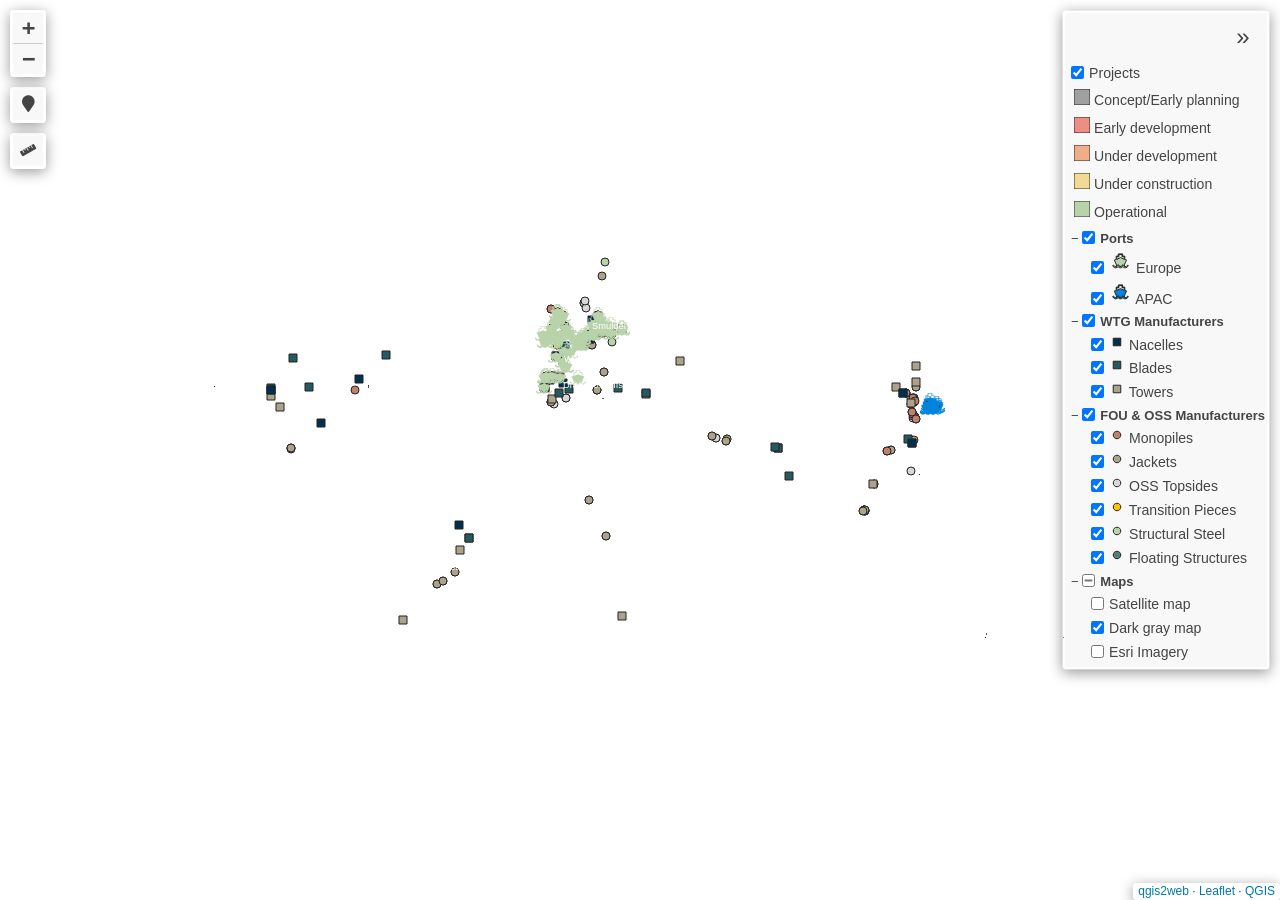
==== map.html @ cd12aee1 "Rename index.html to map.html" ====
<!doctype html>
<html lang="en">
    <head>
        <meta charset="utf-8">
        <meta http-equiv="X-UA-Compatible" content="IE=edge">
        <meta name="viewport" content="initial-scale=1,user-scalable=no,maximum-scale=1,width=device-width">
        <meta name="mobile-web-app-capable" content="yes">
        <meta name="apple-mobile-web-app-capable" content="yes">
        <link rel="stylesheet" href="css/leaflet.css">
        <link rel="stylesheet" href="css/L.Control.Layers.Tree.css">
        <link rel="stylesheet" href="css/L.Control.Locate.min.css">
        <link rel="stylesheet" href="css/qgis2web.css">
        <link rel="stylesheet" href="css/fontawesome-all.min.css">
        <link rel="stylesheet" href="css/leaflet.photon.css">
        <link rel="stylesheet" href="css/leaflet-measure.css">
        <style>
        html, body, #map {
            width: 100%;
            height: 100%;
            padding: 0;
            margin: 0;
        }
        </style>
        <title></title>
    </head>
    <body>
        <div id="map">
        </div>
        <script src="js/qgis2web_expressions.js"></script>
        <script src="js/leaflet.js"></script>
        <script src="js/L.Control.Layers.Tree.min.js"></script>
        <script src="js/L.Control.Locate.min.js"></script>
        <script src="js/leaflet-svg-shape-markers.min.js"></script>
        <script src="js/leaflet.rotatedMarker.js"></script>
        <script src="js/leaflet.pattern.js"></script>
        <script src="js/leaflet-hash.js"></script>
        <script src="js/Autolinker.min.js"></script>
        <script src="js/rbush.min.js"></script>
        <script src="js/labelgun.min.js"></script>
        <script src="js/labels.js"></script>
        <script src="js/leaflet.photon.js"></script>
        <script src="js/leaflet-measure.js"></script>
        <script src="data/FloatingStructures_3.js"></script>
        <script src="data/StructuralSteel_4.js"></script>
        <script src="data/TransitionPieces_5.js"></script>
        <script src="data/OSSTopsides_6.js"></script>
        <script src="data/Jackets_7.js"></script>
        <script src="data/Monopiles_8.js"></script>
        <script src="data/Towers_9.js"></script>
        <script src="data/Blades_10.js"></script>
        <script src="data/Nacelles_11.js"></script>
        <script src="data/APAC_12.js"></script>
        <script src="data/Europe_13.js"></script>
        <script src="data/Projects_14.js"></script>
        <script>
        var highlightLayer;
        function highlightFeature(e) {
            highlightLayer = e.target;

            if (e.target.feature.geometry.type === 'LineString' || e.target.feature.geometry.type === 'MultiLineString') {
              highlightLayer.setStyle({
                color: 'rgba(255, 255, 255, 1.00)',
              });
            } else {
              highlightLayer.setStyle({
                fillColor: 'rgba(255, 255, 255, 1.00)',
                fillOpacity: 1
              });
            }
        }
        var map = L.map('map', {
            zoomControl:false, maxZoom:28, minZoom:1
        })
        var hash = new L.Hash(map);
        map.attributionControl.setPrefix('<a href="https://github.com/tomchadwin/qgis2web" target="_blank">qgis2web</a> &middot; <a href="https://leafletjs.com" title="A JS library for interactive maps">Leaflet</a> &middot; <a href="https://qgis.org">QGIS</a>');
        var autolinker = new Autolinker({truncate: {length: 30, location: 'smart'}});
        // remove popup's row if "visible-with-data"
        function removeEmptyRowsFromPopupContent(content, feature) {
         var tempDiv = document.createElement('div');
         tempDiv.innerHTML = content;
         var rows = tempDiv.querySelectorAll('tr');
         for (var i = 0; i < rows.length; i++) {
             var td = rows[i].querySelector('td.visible-with-data');
             var key = td ? td.id : '';
             if (td && td.classList.contains('visible-with-data') && feature.properties[key] == null) {
                 rows[i].parentNode.removeChild(rows[i]);
             }
         }
         return tempDiv.innerHTML;
        }
        // modify popup if contains media
        function addClassToPopupIfMedia(content, popup) {
            var tempDiv = document.createElement('div');
            tempDiv.innerHTML = content;
            var imgTd = tempDiv.querySelector('td img');
            if (imgTd) {
                var src = imgTd.getAttribute('src');
                if (/\.(jpg|jpeg|png|gif|bmp|webp|avif)$/i.test(src)) {
                    popup._contentNode.classList.add('media');
                    setTimeout(function() {
                        popup.update();
                    }, 10);
                } else if (/\.(mp3|wav|ogg|aac)$/i.test(src)) {
                    var audio = document.createElement('audio');
                    audio.controls = true;
                    audio.src = src;
                    imgTd.parentNode.replaceChild(audio, imgTd);
                    popup._contentNode.classList.add('media');
                    setTimeout(function() {
                        popup.setContent(tempDiv.innerHTML);
                        popup.update();
                    }, 10);
                } else if (/\.(mp4|webm|ogg|mov)$/i.test(src)) {
                    var video = document.createElement('video');
                    video.controls = true;
                    video.src = src;
                    video.style.width = "400px";
                    video.style.height = "300px";
                    video.style.maxHeight = "60vh";
                    video.style.maxWidth = "60vw";
                    imgTd.parentNode.replaceChild(video, imgTd);
                    popup._contentNode.classList.add('media');
                    // Aggiorna il popup quando il video carica i metadati
                    video.addEventListener('loadedmetadata', function() {
                        popup.update();
                    });
                    setTimeout(function() {
                        popup.setContent(tempDiv.innerHTML);
                        popup.update();
                    }, 10);
                } else {
                    popup._contentNode.classList.remove('media');
                }
            } else {
                popup._contentNode.classList.remove('media');
            }
        }
        var zoomControl = L.control.zoom({
            position: 'topleft'
        }).addTo(map);
        L.control.locate({locateOptions: {maxZoom: 19}}).addTo(map);
        var measureControl = new L.Control.Measure({
            position: 'topleft',
            primaryLengthUnit: 'meters',
            secondaryLengthUnit: 'kilometers',
            primaryAreaUnit: 'sqmeters',
            secondaryAreaUnit: 'hectares'
        });
        measureControl.addTo(map);
        document.getElementsByClassName('leaflet-control-measure-toggle')[0].innerHTML = '';
        document.getElementsByClassName('leaflet-control-measure-toggle')[0].className += ' fas fa-ruler';
        var bounds_group = new L.featureGroup([]);
        function setBounds() {
            if (bounds_group.getLayers().length) {
                map.fitBounds(bounds_group.getBounds());
            }
        }
        map.createPane('pane_EsriImagery_0');
        map.getPane('pane_EsriImagery_0').style.zIndex = 400;
        var layer_EsriImagery_0 = L.tileLayer('https://server.arcgisonline.com/arcgis/rest/services/World_Imagery/MapServer/tile/{z}/{y}/{x}', {
            pane: 'pane_EsriImagery_0',
            opacity: 1.0,
            attribution: '',
            minZoom: 1,
            maxZoom: 28,
            minNativeZoom: 0,
            maxNativeZoom: 22
        });
        layer_EsriImagery_0;
        map.createPane('pane_Darkgraymap_1');
        map.getPane('pane_Darkgraymap_1').style.zIndex = 401;
        var layer_Darkgraymap_1 = L.tileLayer('https://server.arcgisonline.com/arcgis/rest/services/Canvas/World_Dark_Gray_Base/MapServer/tile/{z}/{y}/{x}', {
            pane: 'pane_Darkgraymap_1',
            opacity: 1.0,
            attribution: '',
            minZoom: 1,
            maxZoom: 28,
            minNativeZoom: 0,
            maxNativeZoom: 22
        });
        layer_Darkgraymap_1;
        map.addLayer(layer_Darkgraymap_1);
        map.createPane('pane_Satellitemap_2');
        map.getPane('pane_Satellitemap_2').style.zIndex = 402;
        var layer_Satellitemap_2 = L.tileLayer('https://mt1.google.com/vt/lyrs=s&x={x}&y={y}&z={z}', {
            pane: 'pane_Satellitemap_2',
            opacity: 1.0,
            attribution: '',
            minZoom: 1,
            maxZoom: 28,
            minNativeZoom: 0,
            maxNativeZoom: 18
        });
        layer_Satellitemap_2;
        function pop_FloatingStructures_3(feature, layer) {
            layer.on({
                mouseout: function(e) {
                    for (var i in e.target._eventParents) {
                        if (typeof e.target._eventParents[i].resetStyle === 'function') {
                            e.target._eventParents[i].resetStyle(e.target);
                        }
                    }
                },
                mouseover: highlightFeature,
            });
            var popupContent = '<table>\
                    <tr>\
                        <td colspan="2"><strong>Manufacture</strong><br />' + (feature.properties['Manufacture'] !== null ? autolinker.link(String(feature.properties['Manufacture']).replace(/'/g, '\'').toLocaleString()) : '') + '</td>\
                    </tr>\
                    <tr>\
                        <td colspan="2"><strong>Fascility</strong><br />' + (feature.properties['Fascility'] !== null ? autolinker.link(String(feature.properties['Fascility']).replace(/'/g, '\'').toLocaleString()) : '') + '</td>\
                    </tr>\
                    <tr>\
                        <td colspan="2"><strong>Region</strong><br />' + (feature.properties['Region'] !== null ? autolinker.link(String(feature.properties['Region']).replace(/'/g, '\'').toLocaleString()) : '') + '</td>\
                    </tr>\
                    <tr>\
                        <td colspan="2"><strong>Country</strong><br />' + (feature.properties['Country'] !== null ? autolinker.link(String(feature.properties['Country']).replace(/'/g, '\'').toLocaleString()) : '') + '</td>\
                    </tr>\
                    <tr>\
                        <td colspan="2"><strong>Main product</strong><br />' + (feature.properties['Main product'] !== null ? autolinker.link(String(feature.properties['Main product']).replace(/'/g, '\'').toLocaleString()) : '') + '</td>\
                    </tr>\
                    <tr>\
                        <td colspan="2"><strong>2nd product</strong><br />' + (feature.properties['2nd product'] !== null ? autolinker.link(String(feature.properties['2nd product']).replace(/'/g, '\'').toLocaleString()) : '') + '</td>\
                    </tr>\
                    <tr>\
                        <td colspan="2"><strong>3rd product</strong><br />' + (feature.properties['3rd product'] !== null ? autolinker.link(String(feature.properties['3rd product']).replace(/'/g, '\'').toLocaleString()) : '') + '</td>\
                    </tr>\
                    <tr>\
                        <td colspan="2"><strong>Annual Output</strong><br />' + (feature.properties['Annual Output'] !== null ? autolinker.link(String(feature.properties['Annual Output']).replace(/'/g, '\'').toLocaleString()) : '') + '</td>\
                    </tr>\
                    <tr>\
                        <td colspan="2"><strong>Annual capacity (t/year)</strong><br />' + (feature.properties['Annual capacity (t/year)'] !== null ? autolinker.link(String(feature.properties['Annual capacity (t/year)']).replace(/'/g, '\'').toLocaleString()) : '') + '</td>\
                    </tr>\
                    <tr>\
                        <td colspan="2"><strong>Max diameter (m)</strong><br />' + (feature.properties['Max diameter (m)'] !== null ? autolinker.link(String(feature.properties['Max diameter (m)']).replace(/'/g, '\'').toLocaleString()) : '') + '</td>\
                    </tr>\
                    <tr>\
                        <td colspan="2"><strong>Max weight poduct (t)</strong><br />' + (feature.properties['Max weight poduct (t)'] !== null ? autolinker.link(String(feature.properties['Max weight poduct (t)']).replace(/'/g, '\'').toLocaleString()) : '') + '</td>\
                    </tr>\
                    <tr>\
                        <td colspan="2"><strong>Max plate thickness (mm)</strong><br />' + (feature.properties['Max plate thickness (mm)'] !== null ? autolinker.link(String(feature.properties['Max plate thickness (mm)']).replace(/'/g, '\'').toLocaleString()) : '') + '</td>\
                    </tr>\
                    <tr>\
                        <td colspan="2"><strong>Address</strong><br />' + (feature.properties['Address'] !== null ? autolinker.link(String(feature.properties['Address']).replace(/'/g, '\'').toLocaleString()) : '') + '</td>\
                    </tr>\
                    <tr>\
                        <td colspan="2"><strong>Production floor (m^2)</strong><br />' + (feature.properties['Production floor (m^2)'] !== null ? autolinker.link(String(feature.properties['Production floor (m^2)']).replace(/'/g, '\'').toLocaleString()) : '') + '</td>\
                    </tr>\
                    <tr>\
                        <td colspan="2"><strong>Total area (ha)</strong><br />' + (feature.properties['Total area (ha)'] !== null ? autolinker.link(String(feature.properties['Total area (ha)']).replace(/'/g, '\'').toLocaleString()) : '') + '</td>\
                    </tr>\
                    <tr>\
                        <td colspan="2"><strong>Logistic notes</strong><br />' + (feature.properties['Logistic notes'] !== null ? autolinker.link(String(feature.properties['Logistic notes']).replace(/'/g, '\'').toLocaleString()) : '') + '</td>\
                    </tr>\
                    <tr>\
                        <td colspan="2"><strong>LAT</strong><br />' + (feature.properties['LAT'] !== null ? autolinker.link(String(feature.properties['LAT']).replace(/'/g, '\'').toLocaleString()) : '') + '</td>\
                    </tr>\
                    <tr>\
                        <td colspan="2"><strong>LONG</strong><br />' + (feature.properties['LONG'] !== null ? autolinker.link(String(feature.properties['LONG']).replace(/'/g, '\'').toLocaleString()) : '') + '</td>\
                    </tr>\
                </table>';
            var content = removeEmptyRowsFromPopupContent(popupContent, feature);
			layer.on('popupopen', function(e) {
				addClassToPopupIfMedia(content, e.popup);
			});
			layer.bindPopup(content, { maxHeight: 400 });
        }

        function style_FloatingStructures_3_0() {
            return {
                pane: 'pane_FloatingStructures_3',
                radius: 4.0,
                opacity: 1,
                color: 'rgba(35,35,35,1.0)',
                dashArray: '',
                lineCap: 'butt',
                lineJoin: 'miter',
                weight: 1,
                fill: true,
                fillOpacity: 1,
                fillColor: 'rgba(91,122,127,1.0)',
                interactive: true,
            }
        }
        map.createPane('pane_FloatingStructures_3');
        map.getPane('pane_FloatingStructures_3').style.zIndex = 403;
        map.getPane('pane_FloatingStructures_3').style['mix-blend-mode'] = 'normal';
        var layer_FloatingStructures_3 = new L.geoJson(json_FloatingStructures_3, {
            attribution: '',
            interactive: true,
            dataVar: 'json_FloatingStructures_3',
            layerName: 'layer_FloatingStructures_3',
            pane: 'pane_FloatingStructures_3',
            onEachFeature: pop_FloatingStructures_3,
            pointToLayer: function (feature, latlng) {
                var context = {
                    feature: feature,
                    variables: {}
                };
                return L.circleMarker(latlng, style_FloatingStructures_3_0(feature));
            },
        });
        bounds_group.addLayer(layer_FloatingStructures_3);
        map.addLayer(layer_FloatingStructures_3);
        function pop_StructuralSteel_4(feature, layer) {
            layer.on({
                mouseout: function(e) {
                    for (var i in e.target._eventParents) {
                        if (typeof e.target._eventParents[i].resetStyle === 'function') {
                            e.target._eventParents[i].resetStyle(e.target);
                        }
                    }
                },
                mouseover: highlightFeature,
            });
            var popupContent = '<table>\
                    <tr>\
                        <td colspan="2"><strong>Manufacture</strong><br />' + (feature.properties['Manufacture'] !== null ? autolinker.link(String(feature.properties['Manufacture']).replace(/'/g, '\'').toLocaleString()) : '') + '</td>\
                    </tr>\
                    <tr>\
                        <td colspan="2"><strong>Fascility</strong><br />' + (feature.properties['Fascility'] !== null ? autolinker.link(String(feature.properties['Fascility']).replace(/'/g, '\'').toLocaleString()) : '') + '</td>\
                    </tr>\
                    <tr>\
                        <td colspan="2"><strong>Region</strong><br />' + (feature.properties['Region'] !== null ? autolinker.link(String(feature.properties['Region']).replace(/'/g, '\'').toLocaleString()) : '') + '</td>\
                    </tr>\
                    <tr>\
                        <td colspan="2"><strong>Country</strong><br />' + (feature.properties['Country'] !== null ? autolinker.link(String(feature.properties['Country']).replace(/'/g, '\'').toLocaleString()) : '') + '</td>\
                    </tr>\
                    <tr>\
                        <td colspan="2"><strong>Main product</strong><br />' + (feature.properties['Main product'] !== null ? autolinker.link(String(feature.properties['Main product']).replace(/'/g, '\'').toLocaleString()) : '') + '</td>\
                    </tr>\
                    <tr>\
                        <td colspan="2"><strong>2nd product</strong><br />' + (feature.properties['2nd product'] !== null ? autolinker.link(String(feature.properties['2nd product']).replace(/'/g, '\'').toLocaleString()) : '') + '</td>\
                    </tr>\
                    <tr>\
                        <td colspan="2"><strong>3rd product</strong><br />' + (feature.properties['3rd product'] !== null ? autolinker.link(String(feature.properties['3rd product']).replace(/'/g, '\'').toLocaleString()) : '') + '</td>\
                    </tr>\
                    <tr>\
                        <td colspan="2"><strong>Annual Output</strong><br />' + (feature.properties['Annual Output'] !== null ? autolinker.link(String(feature.properties['Annual Output']).replace(/'/g, '\'').toLocaleString()) : '') + '</td>\
                    </tr>\
                    <tr>\
                        <td colspan="2"><strong>Annual capacity (t/year)</strong><br />' + (feature.properties['Annual capacity (t/year)'] !== null ? autolinker.link(String(feature.properties['Annual capacity (t/year)']).replace(/'/g, '\'').toLocaleString()) : '') + '</td>\
                    </tr>\
                    <tr>\
                        <td colspan="2"><strong>Max diameter (m)</strong><br />' + (feature.properties['Max diameter (m)'] !== null ? autolinker.link(String(feature.properties['Max diameter (m)']).replace(/'/g, '\'').toLocaleString()) : '') + '</td>\
                    </tr>\
                    <tr>\
                        <td colspan="2"><strong>Max weight poduct (t)</strong><br />' + (feature.properties['Max weight poduct (t)'] !== null ? autolinker.link(String(feature.properties['Max weight poduct (t)']).replace(/'/g, '\'').toLocaleString()) : '') + '</td>\
                    </tr>\
                    <tr>\
                        <td colspan="2"><strong>Max plate thickness (mm)</strong><br />' + (feature.properties['Max plate thickness (mm)'] !== null ? autolinker.link(String(feature.properties['Max plate thickness (mm)']).replace(/'/g, '\'').toLocaleString()) : '') + '</td>\
                    </tr>\
                    <tr>\
                        <td colspan="2"><strong>Address</strong><br />' + (feature.properties['Address'] !== null ? autolinker.link(String(feature.properties['Address']).replace(/'/g, '\'').toLocaleString()) : '') + '</td>\
                    </tr>\
                    <tr>\
                        <td colspan="2"><strong>Production floor (m^2)</strong><br />' + (feature.properties['Production floor (m^2)'] !== null ? autolinker.link(String(feature.properties['Production floor (m^2)']).replace(/'/g, '\'').toLocaleString()) : '') + '</td>\
                    </tr>\
                    <tr>\
                        <td colspan="2"><strong>Total area (ha)</strong><br />' + (feature.properties['Total area (ha)'] !== null ? autolinker.link(String(feature.properties['Total area (ha)']).replace(/'/g, '\'').toLocaleString()) : '') + '</td>\
                    </tr>\
                    <tr>\
                        <td colspan="2"><strong>Logistic notes</strong><br />' + (feature.properties['Logistic notes'] !== null ? autolinker.link(String(feature.properties['Logistic notes']).replace(/'/g, '\'').toLocaleString()) : '') + '</td>\
                    </tr>\
                    <tr>\
                        <td colspan="2"><strong>LAT</strong><br />' + (feature.properties['LAT'] !== null ? autolinker.link(String(feature.properties['LAT']).replace(/'/g, '\'').toLocaleString()) : '') + '</td>\
                    </tr>\
                    <tr>\
                        <td colspan="2"><strong>LONG</strong><br />' + (feature.properties['LONG'] !== null ? autolinker.link(String(feature.properties['LONG']).replace(/'/g, '\'').toLocaleString()) : '') + '</td>\
                    </tr>\
                </table>';
            var content = removeEmptyRowsFromPopupContent(popupContent, feature);
			layer.on('popupopen', function(e) {
				addClassToPopupIfMedia(content, e.popup);
			});
			layer.bindPopup(content, { maxHeight: 400 });
        }

        function style_StructuralSteel_4_0() {
            return {
                pane: 'pane_StructuralSteel_4',
                radius: 4.0,
                opacity: 1,
                color: 'rgba(35,35,35,1.0)',
                dashArray: '',
                lineCap: 'butt',
                lineJoin: 'miter',
                weight: 1,
                fill: true,
                fillOpacity: 1,
                fillColor: 'rgba(184,210,170,1.0)',
                interactive: true,
            }
        }
        map.createPane('pane_StructuralSteel_4');
        map.getPane('pane_StructuralSteel_4').style.zIndex = 404;
        map.getPane('pane_StructuralSteel_4').style['mix-blend-mode'] = 'normal';
        var layer_StructuralSteel_4 = new L.geoJson(json_StructuralSteel_4, {
            attribution: '',
            interactive: true,
            dataVar: 'json_StructuralSteel_4',
            layerName: 'layer_StructuralSteel_4',
            pane: 'pane_StructuralSteel_4',
            onEachFeature: pop_StructuralSteel_4,
            pointToLayer: function (feature, latlng) {
                var context = {
                    feature: feature,
                    variables: {}
                };
                return L.circleMarker(latlng, style_StructuralSteel_4_0(feature));
            },
        });
        bounds_group.addLayer(layer_StructuralSteel_4);
        map.addLayer(layer_StructuralSteel_4);
        function pop_TransitionPieces_5(feature, layer) {
            layer.on({
                mouseout: function(e) {
                    for (var i in e.target._eventParents) {
                        if (typeof e.target._eventParents[i].resetStyle === 'function') {
                            e.target._eventParents[i].resetStyle(e.target);
                        }
                    }
                },
                mouseover: highlightFeature,
            });
            var popupContent = '<table>\
                    <tr>\
                        <td colspan="2"><strong>Manufacture</strong><br />' + (feature.properties['Manufacture'] !== null ? autolinker.link(String(feature.properties['Manufacture']).replace(/'/g, '\'').toLocaleString()) : '') + '</td>\
                    </tr>\
                    <tr>\
                        <td colspan="2"><strong>Fascility</strong><br />' + (feature.properties['Fascility'] !== null ? autolinker.link(String(feature.properties['Fascility']).replace(/'/g, '\'').toLocaleString()) : '') + '</td>\
                    </tr>\
                    <tr>\
                        <td colspan="2"><strong>Region</strong><br />' + (feature.properties['Region'] !== null ? autolinker.link(String(feature.properties['Region']).replace(/'/g, '\'').toLocaleString()) : '') + '</td>\
                    </tr>\
                    <tr>\
                        <td colspan="2"><strong>Country</strong><br />' + (feature.properties['Country'] !== null ? autolinker.link(String(feature.properties['Country']).replace(/'/g, '\'').toLocaleString()) : '') + '</td>\
                    </tr>\
                    <tr>\
                        <td colspan="2"><strong>Main product</strong><br />' + (feature.properties['Main product'] !== null ? autolinker.link(String(feature.properties['Main product']).replace(/'/g, '\'').toLocaleString()) : '') + '</td>\
                    </tr>\
                    <tr>\
                        <td colspan="2"><strong>2nd product</strong><br />' + (feature.properties['2nd product'] !== null ? autolinker.link(String(feature.properties['2nd product']).replace(/'/g, '\'').toLocaleString()) : '') + '</td>\
                    </tr>\
                    <tr>\
                        <td colspan="2"><strong>3rd product</strong><br />' + (feature.properties['3rd product'] !== null ? autolinker.link(String(feature.properties['3rd product']).replace(/'/g, '\'').toLocaleString()) : '') + '</td>\
                    </tr>\
                    <tr>\
                        <td colspan="2"><strong>Annual Output</strong><br />' + (feature.properties['Annual Output'] !== null ? autolinker.link(String(feature.properties['Annual Output']).replace(/'/g, '\'').toLocaleString()) : '') + '</td>\
                    </tr>\
                    <tr>\
                        <td colspan="2"><strong>Annual capacity (t/year)</strong><br />' + (feature.properties['Annual capacity (t/year)'] !== null ? autolinker.link(String(feature.properties['Annual capacity (t/year)']).replace(/'/g, '\'').toLocaleString()) : '') + '</td>\
                    </tr>\
                    <tr>\
                        <td colspan="2"><strong>Max diameter (m)</strong><br />' + (feature.properties['Max diameter (m)'] !== null ? autolinker.link(String(feature.properties['Max diameter (m)']).replace(/'/g, '\'').toLocaleString()) : '') + '</td>\
                    </tr>\
                    <tr>\
                        <td colspan="2"><strong>Max weight poduct (t)</strong><br />' + (feature.properties['Max weight poduct (t)'] !== null ? autolinker.link(String(feature.properties['Max weight poduct (t)']).replace(/'/g, '\'').toLocaleString()) : '') + '</td>\
                    </tr>\
                    <tr>\
                        <td colspan="2"><strong>Max plate thickness (mm)</strong><br />' + (feature.properties['Max plate thickness (mm)'] !== null ? autolinker.link(String(feature.properties['Max plate thickness (mm)']).replace(/'/g, '\'').toLocaleString()) : '') + '</td>\
                    </tr>\
                    <tr>\
                        <td colspan="2"><strong>Address</strong><br />' + (feature.properties['Address'] !== null ? autolinker.link(String(feature.properties['Address']).replace(/'/g, '\'').toLocaleString()) : '') + '</td>\
                    </tr>\
                    <tr>\
                        <td colspan="2"><strong>Production floor (m^2)</strong><br />' + (feature.properties['Production floor (m^2)'] !== null ? autolinker.link(String(feature.properties['Production floor (m^2)']).replace(/'/g, '\'').toLocaleString()) : '') + '</td>\
                    </tr>\
                    <tr>\
                        <td colspan="2"><strong>Total area (ha)</strong><br />' + (feature.properties['Total area (ha)'] !== null ? autolinker.link(String(feature.properties['Total area (ha)']).replace(/'/g, '\'').toLocaleString()) : '') + '</td>\
                    </tr>\
                    <tr>\
                        <td colspan="2"><strong>Logistic notes</strong><br />' + (feature.properties['Logistic notes'] !== null ? autolinker.link(String(feature.properties['Logistic notes']).replace(/'/g, '\'').toLocaleString()) : '') + '</td>\
                    </tr>\
                    <tr>\
                        <td colspan="2"><strong>LAT</strong><br />' + (feature.properties['LAT'] !== null ? autolinker.link(String(feature.properties['LAT']).replace(/'/g, '\'').toLocaleString()) : '') + '</td>\
                    </tr>\
                    <tr>\
                        <td colspan="2"><strong>LONG</strong><br />' + (feature.properties['LONG'] !== null ? autolinker.link(String(feature.properties['LONG']).replace(/'/g, '\'').toLocaleString()) : '') + '</td>\
                    </tr>\
                </table>';
            var content = removeEmptyRowsFromPopupContent(popupContent, feature);
			layer.on('popupopen', function(e) {
				addClassToPopupIfMedia(content, e.popup);
			});
			layer.bindPopup(content, { maxHeight: 400 });
        }

        function style_TransitionPieces_5_0() {
            return {
                pane: 'pane_TransitionPieces_5',
                radius: 4.0,
                opacity: 1,
                color: 'rgba(35,35,35,1.0)',
                dashArray: '',
                lineCap: 'butt',
                lineJoin: 'miter',
                weight: 1,
                fill: true,
                fillOpacity: 1,
                fillColor: 'rgba(255,192,0,1.0)',
                interactive: true,
            }
        }
        map.createPane('pane_TransitionPieces_5');
        map.getPane('pane_TransitionPieces_5').style.zIndex = 405;
        map.getPane('pane_TransitionPieces_5').style['mix-blend-mode'] = 'normal';
        var layer_TransitionPieces_5 = new L.geoJson(json_TransitionPieces_5, {
            attribution: '',
            interactive: true,
            dataVar: 'json_TransitionPieces_5',
            layerName: 'layer_TransitionPieces_5',
            pane: 'pane_TransitionPieces_5',
            onEachFeature: pop_TransitionPieces_5,
            pointToLayer: function (feature, latlng) {
                var context = {
                    feature: feature,
                    variables: {}
                };
                return L.circleMarker(latlng, style_TransitionPieces_5_0(feature));
            },
        });
        bounds_group.addLayer(layer_TransitionPieces_5);
        map.addLayer(layer_TransitionPieces_5);
        function pop_OSSTopsides_6(feature, layer) {
            layer.on({
                mouseout: function(e) {
                    for (var i in e.target._eventParents) {
                        if (typeof e.target._eventParents[i].resetStyle === 'function') {
                            e.target._eventParents[i].resetStyle(e.target);
                        }
                    }
                },
                mouseover: highlightFeature,
            });
            var popupContent = '<table>\
                    <tr>\
                        <td colspan="2"><strong>Manufacture</strong><br />' + (feature.properties['Manufacture'] !== null ? autolinker.link(String(feature.properties['Manufacture']).replace(/'/g, '\'').toLocaleString()) : '') + '</td>\
                    </tr>\
                    <tr>\
                        <td colspan="2"><strong>Fascility</strong><br />' + (feature.properties['Fascility'] !== null ? autolinker.link(String(feature.properties['Fascility']).replace(/'/g, '\'').toLocaleString()) : '') + '</td>\
                    </tr>\
                    <tr>\
                        <td colspan="2"><strong>Region</strong><br />' + (feature.properties['Region'] !== null ? autolinker.link(String(feature.properties['Region']).replace(/'/g, '\'').toLocaleString()) : '') + '</td>\
                    </tr>\
                    <tr>\
                        <td colspan="2"><strong>Country</strong><br />' + (feature.properties['Country'] !== null ? autolinker.link(String(feature.properties['Country']).replace(/'/g, '\'').toLocaleString()) : '') + '</td>\
                    </tr>\
                    <tr>\
                        <td colspan="2"><strong>Main product</strong><br />' + (feature.properties['Main product'] !== null ? autolinker.link(String(feature.properties['Main product']).replace(/'/g, '\'').toLocaleString()) : '') + '</td>\
                    </tr>\
                    <tr>\
                        <td colspan="2"><strong>2nd product</strong><br />' + (feature.properties['2nd product'] !== null ? autolinker.link(String(feature.properties['2nd product']).replace(/'/g, '\'').toLocaleString()) : '') + '</td>\
                    </tr>\
                    <tr>\
                        <td colspan="2"><strong>3rd product</strong><br />' + (feature.properties['3rd product'] !== null ? autolinker.link(String(feature.properties['3rd product']).replace(/'/g, '\'').toLocaleString()) : '') + '</td>\
                    </tr>\
                    <tr>\
                        <td colspan="2"><strong>Annual Output</strong><br />' + (feature.properties['Annual Output'] !== null ? autolinker.link(String(feature.properties['Annual Output']).replace(/'/g, '\'').toLocaleString()) : '') + '</td>\
                    </tr>\
                    <tr>\
                        <td colspan="2"><strong>Annual capacity (t/year)</strong><br />' + (feature.properties['Annual capacity (t/year)'] !== null ? autolinker.link(String(feature.properties['Annual capacity (t/year)']).replace(/'/g, '\'').toLocaleString()) : '') + '</td>\
                    </tr>\
                    <tr>\
                        <td colspan="2"><strong>Max diameter (m)</strong><br />' + (feature.properties['Max diameter (m)'] !== null ? autolinker.link(String(feature.properties['Max diameter (m)']).replace(/'/g, '\'').toLocaleString()) : '') + '</td>\
                    </tr>\
                    <tr>\
                        <td colspan="2"><strong>Max weight poduct (t)</strong><br />' + (feature.properties['Max weight poduct (t)'] !== null ? autolinker.link(String(feature.properties['Max weight poduct (t)']).replace(/'/g, '\'').toLocaleString()) : '') + '</td>\
                    </tr>\
                    <tr>\
                        <td colspan="2"><strong>Max plate thickness (mm)</strong><br />' + (feature.properties['Max plate thickness (mm)'] !== null ? autolinker.link(String(feature.properties['Max plate thickness (mm)']).replace(/'/g, '\'').toLocaleString()) : '') + '</td>\
                    </tr>\
                    <tr>\
                        <td colspan="2"><strong>Address</strong><br />' + (feature.properties['Address'] !== null ? autolinker.link(String(feature.properties['Address']).replace(/'/g, '\'').toLocaleString()) : '') + '</td>\
                    </tr>\
                    <tr>\
                        <td colspan="2"><strong>Production floor (m^2)</strong><br />' + (feature.properties['Production floor (m^2)'] !== null ? autolinker.link(String(feature.properties['Production floor (m^2)']).replace(/'/g, '\'').toLocaleString()) : '') + '</td>\
                    </tr>\
                    <tr>\
                        <td colspan="2"><strong>Total area (ha)</strong><br />' + (feature.properties['Total area (ha)'] !== null ? autolinker.link(String(feature.properties['Total area (ha)']).replace(/'/g, '\'').toLocaleString()) : '') + '</td>\
                    </tr>\
                    <tr>\
                        <td colspan="2"><strong>Logistic notes</strong><br />' + (feature.properties['Logistic notes'] !== null ? autolinker.link(String(feature.properties['Logistic notes']).replace(/'/g, '\'').toLocaleString()) : '') + '</td>\
                    </tr>\
                    <tr>\
                        <td colspan="2"><strong>LAT</strong><br />' + (feature.properties['LAT'] !== null ? autolinker.link(String(feature.properties['LAT']).replace(/'/g, '\'').toLocaleString()) : '') + '</td>\
                    </tr>\
                    <tr>\
                        <td colspan="2"><strong>LONG</strong><br />' + (feature.properties['LONG'] !== null ? autolinker.link(String(feature.properties['LONG']).replace(/'/g, '\'').toLocaleString()) : '') + '</td>\
                    </tr>\
                </table>';
            var content = removeEmptyRowsFromPopupContent(popupContent, feature);
			layer.on('popupopen', function(e) {
				addClassToPopupIfMedia(content, e.popup);
			});
			layer.bindPopup(content, { maxHeight: 400 });
        }

        function style_OSSTopsides_6_0() {
            return {
                pane: 'pane_OSSTopsides_6',
                radius: 4.0,
                opacity: 1,
                color: 'rgba(35,35,35,1.0)',
                dashArray: '',
                lineCap: 'butt',
                lineJoin: 'miter',
                weight: 1,
                fill: true,
                fillOpacity: 1,
                fillColor: 'rgba(215,215,215,1.0)',
                interactive: true,
            }
        }
        map.createPane('pane_OSSTopsides_6');
        map.getPane('pane_OSSTopsides_6').style.zIndex = 406;
        map.getPane('pane_OSSTopsides_6').style['mix-blend-mode'] = 'normal';
        var layer_OSSTopsides_6 = new L.geoJson(json_OSSTopsides_6, {
            attribution: '',
            interactive: true,
            dataVar: 'json_OSSTopsides_6',
            layerName: 'layer_OSSTopsides_6',
            pane: 'pane_OSSTopsides_6',
            onEachFeature: pop_OSSTopsides_6,
            pointToLayer: function (feature, latlng) {
                var context = {
                    feature: feature,
                    variables: {}
                };
                return L.circleMarker(latlng, style_OSSTopsides_6_0(feature));
            },
        });
        bounds_group.addLayer(layer_OSSTopsides_6);
        map.addLayer(layer_OSSTopsides_6);
        function pop_Jackets_7(feature, layer) {
            layer.on({
                mouseout: function(e) {
                    for (var i in e.target._eventParents) {
                        if (typeof e.target._eventParents[i].resetStyle === 'function') {
                            e.target._eventParents[i].resetStyle(e.target);
                        }
                    }
                },
                mouseover: highlightFeature,
            });
            var popupContent = '<table>\
                    <tr>\
                        <td colspan="2"><strong>Manufacture</strong><br />' + (feature.properties['Manufacture'] !== null ? autolinker.link(String(feature.properties['Manufacture']).replace(/'/g, '\'').toLocaleString()) : '') + '</td>\
                    </tr>\
                    <tr>\
                        <td colspan="2"><strong>Fascility</strong><br />' + (feature.properties['Fascility'] !== null ? autolinker.link(String(feature.properties['Fascility']).replace(/'/g, '\'').toLocaleString()) : '') + '</td>\
                    </tr>\
                    <tr>\
                        <td colspan="2"><strong>Region</strong><br />' + (feature.properties['Region'] !== null ? autolinker.link(String(feature.properties['Region']).replace(/'/g, '\'').toLocaleString()) : '') + '</td>\
                    </tr>\
                    <tr>\
                        <td colspan="2"><strong>Country</strong><br />' + (feature.properties['Country'] !== null ? autolinker.link(String(feature.properties['Country']).replace(/'/g, '\'').toLocaleString()) : '') + '</td>\
                    </tr>\
                    <tr>\
                        <td colspan="2"><strong>Main product</strong><br />' + (feature.properties['Main product'] !== null ? autolinker.link(String(feature.properties['Main product']).replace(/'/g, '\'').toLocaleString()) : '') + '</td>\
                    </tr>\
                    <tr>\
                        <td colspan="2"><strong>2nd product</strong><br />' + (feature.properties['2nd product'] !== null ? autolinker.link(String(feature.properties['2nd product']).replace(/'/g, '\'').toLocaleString()) : '') + '</td>\
                    </tr>\
                    <tr>\
                        <td colspan="2"><strong>3rd product</strong><br />' + (feature.properties['3rd product'] !== null ? autolinker.link(String(feature.properties['3rd product']).replace(/'/g, '\'').toLocaleString()) : '') + '</td>\
                    </tr>\
                    <tr>\
                        <td colspan="2"><strong>Annual Output</strong><br />' + (feature.properties['Annual Output'] !== null ? autolinker.link(String(feature.properties['Annual Output']).replace(/'/g, '\'').toLocaleString()) : '') + '</td>\
                    </tr>\
                    <tr>\
                        <td colspan="2"><strong>Annual capacity (t/year)</strong><br />' + (feature.properties['Annual capacity (t/year)'] !== null ? autolinker.link(String(feature.properties['Annual capacity (t/year)']).replace(/'/g, '\'').toLocaleString()) : '') + '</td>\
                    </tr>\
                    <tr>\
                        <td colspan="2"><strong>Max diameter (m)</strong><br />' + (feature.properties['Max diameter (m)'] !== null ? autolinker.link(String(feature.properties['Max diameter (m)']).replace(/'/g, '\'').toLocaleString()) : '') + '</td>\
                    </tr>\
                    <tr>\
                        <td colspan="2"><strong>Max weight poduct (t)</strong><br />' + (feature.properties['Max weight poduct (t)'] !== null ? autolinker.link(String(feature.properties['Max weight poduct (t)']).replace(/'/g, '\'').toLocaleString()) : '') + '</td>\
                    </tr>\
                    <tr>\
                        <td colspan="2"><strong>Max plate thickness (mm)</strong><br />' + (feature.properties['Max plate thickness (mm)'] !== null ? autolinker.link(String(feature.properties['Max plate thickness (mm)']).replace(/'/g, '\'').toLocaleString()) : '') + '</td>\
                    </tr>\
                    <tr>\
                        <td colspan="2"><strong>Address</strong><br />' + (feature.properties['Address'] !== null ? autolinker.link(String(feature.properties['Address']).replace(/'/g, '\'').toLocaleString()) : '') + '</td>\
                    </tr>\
                    <tr>\
                        <td colspan="2"><strong>Production floor (m^2)</strong><br />' + (feature.properties['Production floor (m^2)'] !== null ? autolinker.link(String(feature.properties['Production floor (m^2)']).replace(/'/g, '\'').toLocaleString()) : '') + '</td>\
                    </tr>\
                    <tr>\
                        <td colspan="2"><strong>Total area (ha)</strong><br />' + (feature.properties['Total area (ha)'] !== null ? autolinker.link(String(feature.properties['Total area (ha)']).replace(/'/g, '\'').toLocaleString()) : '') + '</td>\
                    </tr>\
                    <tr>\
                        <td colspan="2"><strong>Logistic notes</strong><br />' + (feature.properties['Logistic notes'] !== null ? autolinker.link(String(feature.properties['Logistic notes']).replace(/'/g, '\'').toLocaleString()) : '') + '</td>\
                    </tr>\
                    <tr>\
                        <td colspan="2"><strong>LAT</strong><br />' + (feature.properties['LAT'] !== null ? autolinker.link(String(feature.properties['LAT']).replace(/'/g, '\'').toLocaleString()) : '') + '</td>\
                    </tr>\
                    <tr>\
                        <td colspan="2"><strong>LONG</strong><br />' + (feature.properties['LONG'] !== null ? autolinker.link(String(feature.properties['LONG']).replace(/'/g, '\'').toLocaleString()) : '') + '</td>\
                    </tr>\
                </table>';
            var content = removeEmptyRowsFromPopupContent(popupContent, feature);
			layer.on('popupopen', function(e) {
				addClassToPopupIfMedia(content, e.popup);
			});
			layer.bindPopup(content, { maxHeight: 400 });
        }

        function style_Jackets_7_0() {
            return {
                pane: 'pane_Jackets_7',
                radius: 4.0,
                opacity: 1,
                color: 'rgba(35,35,35,1.0)',
                dashArray: '',
                lineCap: 'butt',
                lineJoin: 'miter',
                weight: 1,
                fill: true,
                fillOpacity: 1,
                fillColor: 'rgba(171,164,139,1.0)',
                interactive: true,
            }
        }
        map.createPane('pane_Jackets_7');
        map.getPane('pane_Jackets_7').style.zIndex = 407;
        map.getPane('pane_Jackets_7').style['mix-blend-mode'] = 'normal';
        var layer_Jackets_7 = new L.geoJson(json_Jackets_7, {
            attribution: '',
            interactive: true,
            dataVar: 'json_Jackets_7',
            layerName: 'layer_Jackets_7',
            pane: 'pane_Jackets_7',
            onEachFeature: pop_Jackets_7,
            pointToLayer: function (feature, latlng) {
                var context = {
                    feature: feature,
                    variables: {}
                };
                return L.circleMarker(latlng, style_Jackets_7_0(feature));
            },
        });
        bounds_group.addLayer(layer_Jackets_7);
        map.addLayer(layer_Jackets_7);
        function pop_Monopiles_8(feature, layer) {
            layer.on({
                mouseout: function(e) {
                    for (var i in e.target._eventParents) {
                        if (typeof e.target._eventParents[i].resetStyle === 'function') {
                            e.target._eventParents[i].resetStyle(e.target);
                        }
                    }
                },
                mouseover: highlightFeature,
            });
            var popupContent = '<table>\
                    <tr>\
                        <td colspan="2"><strong>Manufacture</strong><br />' + (feature.properties['Manufacture'] !== null ? autolinker.link(String(feature.properties['Manufacture']).replace(/'/g, '\'').toLocaleString()) : '') + '</td>\
                    </tr>\
                    <tr>\
                        <td colspan="2"><strong>Fascility</strong><br />' + (feature.properties['Fascility'] !== null ? autolinker.link(String(feature.properties['Fascility']).replace(/'/g, '\'').toLocaleString()) : '') + '</td>\
                    </tr>\
                    <tr>\
                        <td colspan="2"><strong>Region</strong><br />' + (feature.properties['Region'] !== null ? autolinker.link(String(feature.properties['Region']).replace(/'/g, '\'').toLocaleString()) : '') + '</td>\
                    </tr>\
                    <tr>\
                        <td colspan="2"><strong>Country</strong><br />' + (feature.properties['Country'] !== null ? autolinker.link(String(feature.properties['Country']).replace(/'/g, '\'').toLocaleString()) : '') + '</td>\
                    </tr>\
                    <tr>\
                        <td colspan="2"><strong>Main product</strong><br />' + (feature.properties['Main product'] !== null ? autolinker.link(String(feature.properties['Main product']).replace(/'/g, '\'').toLocaleString()) : '') + '</td>\
                    </tr>\
                    <tr>\
                        <td colspan="2"><strong>2nd product</strong><br />' + (feature.properties['2nd product'] !== null ? autolinker.link(String(feature.properties['2nd product']).replace(/'/g, '\'').toLocaleString()) : '') + '</td>\
                    </tr>\
                    <tr>\
                        <td colspan="2"><strong>3rd product</strong><br />' + (feature.properties['3rd product'] !== null ? autolinker.link(String(feature.properties['3rd product']).replace(/'/g, '\'').toLocaleString()) : '') + '</td>\
                    </tr>\
                    <tr>\
                        <td colspan="2"><strong>Annual Output</strong><br />' + (feature.properties['Annual Output'] !== null ? autolinker.link(String(feature.properties['Annual Output']).replace(/'/g, '\'').toLocaleString()) : '') + '</td>\
                    </tr>\
                    <tr>\
                        <td colspan="2"><strong>Annual capacity (t/year)</strong><br />' + (feature.properties['Annual capacity (t/year)'] !== null ? autolinker.link(String(feature.properties['Annual capacity (t/year)']).replace(/'/g, '\'').toLocaleString()) : '') + '</td>\
                    </tr>\
                    <tr>\
                        <td colspan="2"><strong>Max diameter (m)</strong><br />' + (feature.properties['Max diameter (m)'] !== null ? autolinker.link(String(feature.properties['Max diameter (m)']).replace(/'/g, '\'').toLocaleString()) : '') + '</td>\
                    </tr>\
                    <tr>\
                        <td colspan="2"><strong>Max weight poduct (t)</strong><br />' + (feature.properties['Max weight poduct (t)'] !== null ? autolinker.link(String(feature.properties['Max weight poduct (t)']).replace(/'/g, '\'').toLocaleString()) : '') + '</td>\
                    </tr>\
                    <tr>\
                        <td colspan="2"><strong>Max plate thickness (mm)</strong><br />' + (feature.properties['Max plate thickness (mm)'] !== null ? autolinker.link(String(feature.properties['Max plate thickness (mm)']).replace(/'/g, '\'').toLocaleString()) : '') + '</td>\
                    </tr>\
                    <tr>\
                        <td colspan="2"><strong>Address</strong><br />' + (feature.properties['Address'] !== null ? autolinker.link(String(feature.properties['Address']).replace(/'/g, '\'').toLocaleString()) : '') + '</td>\
                    </tr>\
                    <tr>\
                        <td colspan="2"><strong>Production floor (m^2)</strong><br />' + (feature.properties['Production floor (m^2)'] !== null ? autolinker.link(String(feature.properties['Production floor (m^2)']).replace(/'/g, '\'').toLocaleString()) : '') + '</td>\
                    </tr>\
                    <tr>\
                        <td colspan="2"><strong>Total area (ha)</strong><br />' + (feature.properties['Total area (ha)'] !== null ? autolinker.link(String(feature.properties['Total area (ha)']).replace(/'/g, '\'').toLocaleString()) : '') + '</td>\
                    </tr>\
                    <tr>\
                        <td colspan="2"><strong>Logistic notes</strong><br />' + (feature.properties['Logistic notes'] !== null ? autolinker.link(String(feature.properties['Logistic notes']).replace(/'/g, '\'').toLocaleString()) : '') + '</td>\
                    </tr>\
                    <tr>\
                        <td colspan="2"><strong>LAT</strong><br />' + (feature.properties['LAT'] !== null ? autolinker.link(String(feature.properties['LAT']).replace(/'/g, '\'').toLocaleString()) : '') + '</td>\
                    </tr>\
                    <tr>\
                        <td colspan="2"><strong>LONG</strong><br />' + (feature.properties['LONG'] !== null ? autolinker.link(String(feature.properties['LONG']).replace(/'/g, '\'').toLocaleString()) : '') + '</td>\
                    </tr>\
                </table>';
            var content = removeEmptyRowsFromPopupContent(popupContent, feature);
			layer.on('popupopen', function(e) {
				addClassToPopupIfMedia(content, e.popup);
			});
			layer.bindPopup(content, { maxHeight: 400 });
        }

        function style_Monopiles_8_0() {
            return {
                pane: 'pane_Monopiles_8',
                radius: 4.0,
                opacity: 1,
                color: 'rgba(35,35,35,1.0)',
                dashArray: '',
                lineCap: 'butt',
                lineJoin: 'miter',
                weight: 1,
                fill: true,
                fillOpacity: 1,
                fillColor: 'rgba(193,128,106,1.0)',
                interactive: true,
            }
        }
        map.createPane('pane_Monopiles_8');
        map.getPane('pane_Monopiles_8').style.zIndex = 408;
        map.getPane('pane_Monopiles_8').style['mix-blend-mode'] = 'normal';
        var layer_Monopiles_8 = new L.geoJson(json_Monopiles_8, {
            attribution: '',
            interactive: true,
            dataVar: 'json_Monopiles_8',
            layerName: 'layer_Monopiles_8',
            pane: 'pane_Monopiles_8',
            onEachFeature: pop_Monopiles_8,
            pointToLayer: function (feature, latlng) {
                var context = {
                    feature: feature,
                    variables: {}
                };
                return L.circleMarker(latlng, style_Monopiles_8_0(feature));
            },
        });
        bounds_group.addLayer(layer_Monopiles_8);
        map.addLayer(layer_Monopiles_8);
        function pop_Towers_9(feature, layer) {
            layer.on({
                mouseout: function(e) {
                    for (var i in e.target._eventParents) {
                        if (typeof e.target._eventParents[i].resetStyle === 'function') {
                            e.target._eventParents[i].resetStyle(e.target);
                        }
                    }
                },
                mouseover: highlightFeature,
            });
            var popupContent = '<table>\
                    <tr>\
                        <td colspan="2">' + (feature.properties['fid'] !== null ? autolinker.link(String(feature.properties['fid']).replace(/'/g, '\'').toLocaleString()) : '') + '</td>\
                    </tr>\
                    <tr>\
                        <td colspan="2"><strong>Manufacture</strong><br />' + (feature.properties['Manufacture'] !== null ? autolinker.link(String(feature.properties['Manufacture']).replace(/'/g, '\'').toLocaleString()) : '') + '</td>\
                    </tr>\
                    <tr>\
                        <td colspan="2"><strong>Facility</strong><br />' + (feature.properties['Facility'] !== null ? autolinker.link(String(feature.properties['Facility']).replace(/'/g, '\'').toLocaleString()) : '') + '</td>\
                    </tr>\
                    <tr>\
                        <td colspan="2"><strong>Region</strong><br />' + (feature.properties['Region'] !== null ? autolinker.link(String(feature.properties['Region']).replace(/'/g, '\'').toLocaleString()) : '') + '</td>\
                    </tr>\
                    <tr>\
                        <td colspan="2"><strong>Country</strong><br />' + (feature.properties['Country'] !== null ? autolinker.link(String(feature.properties['Country']).replace(/'/g, '\'').toLocaleString()) : '') + '</td>\
                    </tr>\
                    <tr>\
                        <td colspan="2"><strong>Main component</strong><br />' + (feature.properties['Main component'] !== null ? autolinker.link(String(feature.properties['Main component']).replace(/'/g, '\'').toLocaleString()) : '') + '</td>\
                    </tr>\
                    <tr>\
                        <td colspan="2"><strong>2nd component</strong><br />' + (feature.properties['2nd component'] !== null ? autolinker.link(String(feature.properties['2nd component']).replace(/'/g, '\'').toLocaleString()) : '') + '</td>\
                    </tr>\
                    <tr>\
                        <td colspan="2"><strong>Capacity / Capabilities</strong><br />' + (feature.properties['Capacity / Capabilities'] !== null ? autolinker.link(String(feature.properties['Capacity / Capabilities']).replace(/'/g, '\'').toLocaleString()) : '') + '</td>\
                    </tr>\
                    <tr>\
                        <td colspan="2"><strong>Address</strong><br />' + (feature.properties['Address'] !== null ? autolinker.link(String(feature.properties['Address']).replace(/'/g, '\'').toLocaleString()) : '') + '</td>\
                    </tr>\
                    <tr>\
                        <td colspan="2"><strong>Area</strong><br />' + (feature.properties['Area'] !== null ? autolinker.link(String(feature.properties['Area']).replace(/'/g, '\'').toLocaleString()) : '') + '</td>\
                    </tr>\
                    <tr>\
                        <td colspan="2"><strong>Comments/Logistic notes</strong><br />' + (feature.properties['Comments/Logistic notes'] !== null ? autolinker.link(String(feature.properties['Comments/Logistic notes']).replace(/'/g, '\'').toLocaleString()) : '') + '</td>\
                    </tr>\
                    <tr>\
                        <td colspan="2"><strong>LAT</strong><br />' + (feature.properties['LAT'] !== null ? autolinker.link(String(feature.properties['LAT']).replace(/'/g, '\'').toLocaleString()) : '') + '</td>\
                    </tr>\
                    <tr>\
                        <td colspan="2"><strong>LONG</strong><br />' + (feature.properties['LONG'] !== null ? autolinker.link(String(feature.properties['LONG']).replace(/'/g, '\'').toLocaleString()) : '') + '</td>\
                    </tr>\
                </table>';
            var content = removeEmptyRowsFromPopupContent(popupContent, feature);
			layer.on('popupopen', function(e) {
				addClassToPopupIfMedia(content, e.popup);
			});
			layer.bindPopup(content, { maxHeight: 400 });
        }

        function style_Towers_9_0() {
            return {
                pane: 'pane_Towers_9',
                shape: 'square',
                radius: 4.0,
                opacity: 1,
                color: 'rgba(35,35,35,1.0)',
                dashArray: '',
                lineCap: 'butt',
                lineJoin: 'miter',
                weight: 1,
                fill: true,
                fillOpacity: 1,
                fillColor: 'rgba(171,164,139,1.0)',
                interactive: true,
            }
        }
        map.createPane('pane_Towers_9');
        map.getPane('pane_Towers_9').style.zIndex = 409;
        map.getPane('pane_Towers_9').style['mix-blend-mode'] = 'normal';
        var layer_Towers_9 = new L.geoJson(json_Towers_9, {
            attribution: '',
            interactive: true,
            dataVar: 'json_Towers_9',
            layerName: 'layer_Towers_9',
            pane: 'pane_Towers_9',
            onEachFeature: pop_Towers_9,
            pointToLayer: function (feature, latlng) {
                var context = {
                    feature: feature,
                    variables: {}
                };
                return L.shapeMarker(latlng, style_Towers_9_0(feature));
            },
        });
        bounds_group.addLayer(layer_Towers_9);
        map.addLayer(layer_Towers_9);
        function pop_Blades_10(feature, layer) {
            layer.on({
                mouseout: function(e) {
                    for (var i in e.target._eventParents) {
                        if (typeof e.target._eventParents[i].resetStyle === 'function') {
                            e.target._eventParents[i].resetStyle(e.target);
                        }
                    }
                },
                mouseover: highlightFeature,
            });
            var popupContent = '<table>\
                    <tr>\
                        <td colspan="2"><strong>Manufacture</strong><br />' + (feature.properties['Manufacture'] !== null ? autolinker.link(String(feature.properties['Manufacture']).replace(/'/g, '\'').toLocaleString()) : '') + '</td>\
                    </tr>\
                    <tr>\
                        <td colspan="2"><strong>Facility</strong><br />' + (feature.properties['Facility'] !== null ? autolinker.link(String(feature.properties['Facility']).replace(/'/g, '\'').toLocaleString()) : '') + '</td>\
                    </tr>\
                    <tr>\
                        <td colspan="2"><strong>Region</strong><br />' + (feature.properties['Region'] !== null ? autolinker.link(String(feature.properties['Region']).replace(/'/g, '\'').toLocaleString()) : '') + '</td>\
                    </tr>\
                    <tr>\
                        <td colspan="2"><strong>Country</strong><br />' + (feature.properties['Country'] !== null ? autolinker.link(String(feature.properties['Country']).replace(/'/g, '\'').toLocaleString()) : '') + '</td>\
                    </tr>\
                    <tr>\
                        <td colspan="2"><strong>Main component</strong><br />' + (feature.properties['Main component'] !== null ? autolinker.link(String(feature.properties['Main component']).replace(/'/g, '\'').toLocaleString()) : '') + '</td>\
                    </tr>\
                    <tr>\
                        <td colspan="2"><strong>2nd component</strong><br />' + (feature.properties['2nd component'] !== null ? autolinker.link(String(feature.properties['2nd component']).replace(/'/g, '\'').toLocaleString()) : '') + '</td>\
                    </tr>\
                    <tr>\
                        <td colspan="2"><strong>Capacity / Capabilities</strong><br />' + (feature.properties['Capacity / Capabilities'] !== null ? autolinker.link(String(feature.properties['Capacity / Capabilities']).replace(/'/g, '\'').toLocaleString()) : '') + '</td>\
                    </tr>\
                    <tr>\
                        <td colspan="2"><strong>Address</strong><br />' + (feature.properties['Address'] !== null ? autolinker.link(String(feature.properties['Address']).replace(/'/g, '\'').toLocaleString()) : '') + '</td>\
                    </tr>\
                    <tr>\
                        <td colspan="2"><strong>Area</strong><br />' + (feature.properties['Area'] !== null ? autolinker.link(String(feature.properties['Area']).replace(/'/g, '\'').toLocaleString()) : '') + '</td>\
                    </tr>\
                    <tr>\
                        <th scope="row">Comments/Logistic notes</th>\
                        <td>' + (feature.properties['Comments/Logistic notes'] !== null ? autolinker.link(String(feature.properties['Comments/Logistic notes']).replace(/'/g, '\'').toLocaleString()) : '') + '</td>\
                    </tr>\
                    <tr>\
                        <td colspan="2"><strong>LAT</strong><br />' + (feature.properties['LAT'] !== null ? autolinker.link(String(feature.properties['LAT']).replace(/'/g, '\'').toLocaleString()) : '') + '</td>\
                    </tr>\
                    <tr>\
                        <td colspan="2"><strong>LONG</strong><br />' + (feature.properties['LONG'] !== null ? autolinker.link(String(feature.properties['LONG']).replace(/'/g, '\'').toLocaleString()) : '') + '</td>\
                    </tr>\
                </table>';
            var content = removeEmptyRowsFromPopupContent(popupContent, feature);
			layer.on('popupopen', function(e) {
				addClassToPopupIfMedia(content, e.popup);
			});
			layer.bindPopup(content, { maxHeight: 400 });
        }

        function style_Blades_10_0() {
            return {
                pane: 'pane_Blades_10',
                shape: 'square',
                radius: 4.0,
                opacity: 1,
                color: 'rgba(35,35,35,1.0)',
                dashArray: '',
                lineCap: 'butt',
                lineJoin: 'miter',
                weight: 1,
                fill: true,
                fillOpacity: 1,
                fillColor: 'rgba(37,90,97,1.0)',
                interactive: true,
            }
        }
        map.createPane('pane_Blades_10');
        map.getPane('pane_Blades_10').style.zIndex = 410;
        map.getPane('pane_Blades_10').style['mix-blend-mode'] = 'normal';
        var layer_Blades_10 = new L.geoJson(json_Blades_10, {
            attribution: '',
            interactive: true,
            dataVar: 'json_Blades_10',
            layerName: 'layer_Blades_10',
            pane: 'pane_Blades_10',
            onEachFeature: pop_Blades_10,
            pointToLayer: function (feature, latlng) {
                var context = {
                    feature: feature,
                    variables: {}
                };
                return L.shapeMarker(latlng, style_Blades_10_0(feature));
            },
        });
        bounds_group.addLayer(layer_Blades_10);
        map.addLayer(layer_Blades_10);
        function pop_Nacelles_11(feature, layer) {
            layer.on({
                mouseout: function(e) {
                    for (var i in e.target._eventParents) {
                        if (typeof e.target._eventParents[i].resetStyle === 'function') {
                            e.target._eventParents[i].resetStyle(e.target);
                        }
                    }
                },
                mouseover: highlightFeature,
            });
            var popupContent = '<table>\
                    <tr>\
                        <td colspan="2"><strong>Manufacture</strong><br />' + (feature.properties['Manufacture'] !== null ? autolinker.link(String(feature.properties['Manufacture']).replace(/'/g, '\'').toLocaleString()) : '') + '</td>\
                    </tr>\
                    <tr>\
                        <td colspan="2"><strong>Facility</strong><br />' + (feature.properties['Facility'] !== null ? autolinker.link(String(feature.properties['Facility']).replace(/'/g, '\'').toLocaleString()) : '') + '</td>\
                    </tr>\
                    <tr>\
                        <td colspan="2"><strong>Region</strong><br />' + (feature.properties['Region'] !== null ? autolinker.link(String(feature.properties['Region']).replace(/'/g, '\'').toLocaleString()) : '') + '</td>\
                    </tr>\
                    <tr>\
                        <td colspan="2"><strong>Country</strong><br />' + (feature.properties['Country'] !== null ? autolinker.link(String(feature.properties['Country']).replace(/'/g, '\'').toLocaleString()) : '') + '</td>\
                    </tr>\
                    <tr>\
                        <td colspan="2"><strong>Main component</strong><br />' + (feature.properties['Main component'] !== null ? autolinker.link(String(feature.properties['Main component']).replace(/'/g, '\'').toLocaleString()) : '') + '</td>\
                    </tr>\
                    <tr>\
                        <td colspan="2"><strong>2nd component</strong><br />' + (feature.properties['2nd component'] !== null ? autolinker.link(String(feature.properties['2nd component']).replace(/'/g, '\'').toLocaleString()) : '') + '</td>\
                    </tr>\
                    <tr>\
                        <td colspan="2"><strong>Capacity / Capabilities</strong><br />' + (feature.properties['Capacity / Capabilities'] !== null ? autolinker.link(String(feature.properties['Capacity / Capabilities']).replace(/'/g, '\'').toLocaleString()) : '') + '</td>\
                    </tr>\
                    <tr>\
                        <td colspan="2"><strong>Address</strong><br />' + (feature.properties['Address'] !== null ? autolinker.link(String(feature.properties['Address']).replace(/'/g, '\'').toLocaleString()) : '') + '</td>\
                    </tr>\
                    <tr>\
                        <td colspan="2"><strong>Area</strong><br />' + (feature.properties['Area'] !== null ? autolinker.link(String(feature.properties['Area']).replace(/'/g, '\'').toLocaleString()) : '') + '</td>\
                    </tr>\
                    <tr>\
                        <td colspan="2"><strong>Comments/Logistic notes</strong><br />' + (feature.properties['Comments/Logistic notes'] !== null ? autolinker.link(String(feature.properties['Comments/Logistic notes']).replace(/'/g, '\'').toLocaleString()) : '') + '</td>\
                    </tr>\
                    <tr>\
                        <td colspan="2"><strong>LAT</strong><br />' + (feature.properties['LAT'] !== null ? autolinker.link(String(feature.properties['LAT']).replace(/'/g, '\'').toLocaleString()) : '') + '</td>\
                    </tr>\
                    <tr>\
                        <td colspan="2"><strong>LONG</strong><br />' + (feature.properties['LONG'] !== null ? autolinker.link(String(feature.properties['LONG']).replace(/'/g, '\'').toLocaleString()) : '') + '</td>\
                    </tr>\
                </table>';
            var content = removeEmptyRowsFromPopupContent(popupContent, feature);
			layer.on('popupopen', function(e) {
				addClassToPopupIfMedia(content, e.popup);
			});
			layer.bindPopup(content, { maxHeight: 400 });
        }

        function style_Nacelles_11_0() {
            return {
                pane: 'pane_Nacelles_11',
                shape: 'square',
                radius: 4.0,
                opacity: 1,
                color: 'rgba(35,35,35,1.0)',
                dashArray: '',
                lineCap: 'butt',
                lineJoin: 'miter',
                weight: 1,
                fill: true,
                fillOpacity: 1,
                fillColor: 'rgba(0,47,79,1.0)',
                interactive: true,
            }
        }
        map.createPane('pane_Nacelles_11');
        map.getPane('pane_Nacelles_11').style.zIndex = 411;
        map.getPane('pane_Nacelles_11').style['mix-blend-mode'] = 'normal';
        var layer_Nacelles_11 = new L.geoJson(json_Nacelles_11, {
            attribution: '',
            interactive: true,
            dataVar: 'json_Nacelles_11',
            layerName: 'layer_Nacelles_11',
            pane: 'pane_Nacelles_11',
            onEachFeature: pop_Nacelles_11,
            pointToLayer: function (feature, latlng) {
                var context = {
                    feature: feature,
                    variables: {}
                };
                return L.shapeMarker(latlng, style_Nacelles_11_0(feature));
            },
        });
        bounds_group.addLayer(layer_Nacelles_11);
        map.addLayer(layer_Nacelles_11);
        function pop_APAC_12(feature, layer) {
            layer.on({
                mouseout: function(e) {
                    for (var i in e.target._eventParents) {
                        if (typeof e.target._eventParents[i].resetStyle === 'function') {
                            e.target._eventParents[i].resetStyle(e.target);
                        }
                    }
                },
                mouseover: highlightFeature,
            });
            var popupContent = '<table>\
                    <tr>\
                        <td colspan="2"><strong>Port</strong><br />' + (feature.properties['Port'] !== null ? autolinker.link(String(feature.properties['Port']).replace(/'/g, '\'').toLocaleString()) : '') + '</td>\
                    </tr>\
                    <tr>\
                        <td colspan="2"><strong>Port Terminal</strong><br />' + (feature.properties['Port Terminal'] !== null ? autolinker.link(String(feature.properties['Port Terminal']).replace(/'/g, '\'').toLocaleString()) : '') + '</td>\
                    </tr>\
                    <tr>\
                        <td colspan="2"><strong>Country</strong><br />' + (feature.properties['Country'] !== null ? autolinker.link(String(feature.properties['Country']).replace(/'/g, '\'').toLocaleString()) : '') + '</td>\
                    </tr>\
                    <tr>\
                        <td colspan="2"><strong>Port authority</strong><br />' + (feature.properties['Port authority'] !== null ? autolinker.link(String(feature.properties['Port authority']).replace(/'/g, '\'').toLocaleString()) : '') + '</td>\
                    </tr>\
                    <tr>\
                        <td colspan="2"><strong>Main service</strong><br />' + (feature.properties['Main service'] !== null ? autolinker.link(String(feature.properties['Main service']).replace(/'/g, '\'').toLocaleString()) : '') + '</td>\
                    </tr>\
                    <tr>\
                        <td colspan="2"><strong>Terminal area (ha)</strong><br />' + (feature.properties['Terminal area (ha)'] !== null ? autolinker.link(String(feature.properties['Terminal area (ha)']).replace(/'/g, '\'').toLocaleString()) : '') + '</td>\
                    </tr>\
                    <tr>\
                        <td colspan="2"><strong>Quay length (m)</strong><br />' + (feature.properties['Quay length (m)'] !== null ? autolinker.link(String(feature.properties['Quay length (m)']).replace(/'/g, '\'').toLocaleString()) : '') + '</td>\
                    </tr>\
                    <tr>\
                        <td colspan="2"><strong>Quay depth (m)</strong><br />' + (feature.properties['Quay depth (m)'] !== null ? autolinker.link(String(feature.properties['Quay depth (m)']).replace(/'/g, '\'').toLocaleString()) : '') + '</td>\
                    </tr>\
                    <tr>\
                        <td colspan="2"><strong>Quay bearing capacity (t/m2)</strong><br />' + (feature.properties['Quay bearing capacity (t/m2)'] !== null ? autolinker.link(String(feature.properties['Quay bearing capacity (t/m2)']).replace(/'/g, '\'').toLocaleString()) : '') + '</td>\
                    </tr>\
                    <tr>\
                        <td colspan="2"><strong>Lanside bearing capacity (t/m2)</strong><br />' + (feature.properties['Lanside bearing capacity (t/m2)'] !== null ? autolinker.link(String(feature.properties['Lanside bearing capacity (t/m2)']).replace(/'/g, '\'').toLocaleString()) : '') + '</td>\
                    </tr>\
                    <tr>\
                        <td colspan="2"><strong>Tidal Range MSL (m)</strong><br />' + (feature.properties['Tidal Range MSL (m)'] !== null ? autolinker.link(String(feature.properties['Tidal Range MSL (m)']).replace(/'/g, '\'').toLocaleString()) : '') + '</td>\
                    </tr>\
                    <tr>\
                        <td colspan="2"><strong>Air Draft (M)</strong><br />' + (feature.properties['Air Draft (M)'] !== null ? autolinker.link(String(feature.properties['Air Draft (M)']).replace(/'/g, '\'').toLocaleString()) : '') + '</td>\
                    </tr>\
                    <tr>\
                        <td colspan="2"><strong>Navigational access width(m)</strong><br />' + (feature.properties['Navigational access width(m)'] !== null ? autolinker.link(String(feature.properties['Navigational access width(m)']).replace(/'/g, '\'').toLocaleString()) : '') + '</td>\
                    </tr>\
                    <tr>\
                        <td colspan="2"><strong>Navigational access depth (m)</strong><br />' + (feature.properties['Navigational access depth (m)'] !== null ? autolinker.link(String(feature.properties['Navigational access depth (m)']).replace(/'/g, '\'').toLocaleString()) : '') + '</td>\
                    </tr>\
                    <tr>\
                        <td colspan="2"><strong>RORO facility</strong><br />' + (feature.properties['RORO facility'] !== null ? autolinker.link(String(feature.properties['RORO facility']).replace(/'/g, '\'').toLocaleString()) : '') + '</td>\
                    </tr>\
                    <tr>\
                        <td colspan="2"><strong>Offshore wind experience</strong><br />' + (feature.properties['Offshore wind experience'] !== null ? autolinker.link(String(feature.properties['Offshore wind experience']).replace(/'/g, '\'').toLocaleString()) : '') + '</td>\
                    </tr>\
                    <tr>\
                        <td colspan="2"><strong>Developments</strong><br />' + (feature.properties['Developments'] !== null ? autolinker.link(String(feature.properties['Developments']).replace(/'/g, '\'').toLocaleString()) : '') + '</td>\
                    </tr>\
                    <tr>\
                        <td colspan="2"><strong>Relvant Info</strong><br />' + (feature.properties['Relvant Info'] !== null ? autolinker.link(String(feature.properties['Relvant Info']).replace(/'/g, '\'').toLocaleString()) : '') + '</td>\
                    </tr>\
                    <tr>\
                        <td colspan="2"><strong>LAT</strong><br />' + (feature.properties['LAT'] !== null ? autolinker.link(String(feature.properties['LAT']).replace(/'/g, '\'').toLocaleString()) : '') + '</td>\
                    </tr>\
                    <tr>\
                        <td colspan="2"><strong>LONG</strong><br />' + (feature.properties['LONG'] !== null ? autolinker.link(String(feature.properties['LONG']).replace(/'/g, '\'').toLocaleString()) : '') + '</td>\
                    </tr>\
                </table>';
            var content = removeEmptyRowsFromPopupContent(popupContent, feature);
			layer.on('popupopen', function(e) {
				addClassToPopupIfMedia(content, e.popup);
			});
			layer.bindPopup(content, { maxHeight: 400 });
        }

        function style_APAC_12_0() {
            return {
                pane: 'pane_APAC_12',
        rotationAngle: 0.0,
        rotationOrigin: 'center center',
        icon: L.icon({
            iconUrl: 'markers/APAC_12.svg',
            iconSize: [17.479999999999997, 17.479999999999997]
        }),
                interactive: true,
            }
        }
        map.createPane('pane_APAC_12');
        map.getPane('pane_APAC_12').style.zIndex = 412;
        map.getPane('pane_APAC_12').style['mix-blend-mode'] = 'normal';
        var layer_APAC_12 = new L.geoJson(json_APAC_12, {
            attribution: '',
            interactive: true,
            dataVar: 'json_APAC_12',
            layerName: 'layer_APAC_12',
            pane: 'pane_APAC_12',
            onEachFeature: pop_APAC_12,
            pointToLayer: function (feature, latlng) {
                var context = {
                    feature: feature,
                    variables: {}
                };
                return L.marker(latlng, style_APAC_12_0(feature));
            },
        });
        bounds_group.addLayer(layer_APAC_12);
        map.addLayer(layer_APAC_12);
        function pop_Europe_13(feature, layer) {
            layer.on({
                mouseout: function(e) {
                    for (var i in e.target._eventParents) {
                        if (typeof e.target._eventParents[i].resetStyle === 'function') {
                            e.target._eventParents[i].resetStyle(e.target);
                        }
                    }
                },
                mouseover: highlightFeature,
            });
            var popupContent = '<table>\
                    <tr>\
                        <td colspan="2"><strong>Port</strong><br />' + (feature.properties['Port'] !== null ? autolinker.link(String(feature.properties['Port']).replace(/'/g, '\'').toLocaleString()) : '') + '</td>\
                    </tr>\
                    <tr>\
                        <td colspan="2"><strong>Port Terminal</strong><br />' + (feature.properties['Port Terminal'] !== null ? autolinker.link(String(feature.properties['Port Terminal']).replace(/'/g, '\'').toLocaleString()) : '') + '</td>\
                    </tr>\
                    <tr>\
                        <td colspan="2"><strong>Country</strong><br />' + (feature.properties['Country'] !== null ? autolinker.link(String(feature.properties['Country']).replace(/'/g, '\'').toLocaleString()) : '') + '</td>\
                    </tr>\
                    <tr>\
                        <td colspan="2"><strong>Port authority</strong><br />' + (feature.properties['Port authority'] !== null ? autolinker.link(String(feature.properties['Port authority']).replace(/'/g, '\'').toLocaleString()) : '') + '</td>\
                    </tr>\
                    <tr>\
                        <td colspan="2"><strong>Main service</strong><br />' + (feature.properties['Main service'] !== null ? autolinker.link(String(feature.properties['Main service']).replace(/'/g, '\'').toLocaleString()) : '') + '</td>\
                    </tr>\
                    <tr>\
                        <td colspan="2"><strong>Terminal area (ha)</strong><br />' + (feature.properties['Terminal area (ha)'] !== null ? autolinker.link(String(feature.properties['Terminal area (ha)']).replace(/'/g, '\'').toLocaleString()) : '') + '</td>\
                    </tr>\
                    <tr>\
                        <td colspan="2"><strong>Quay length (m)</strong><br />' + (feature.properties['Quay length (m)'] !== null ? autolinker.link(String(feature.properties['Quay length (m)']).replace(/'/g, '\'').toLocaleString()) : '') + '</td>\
                    </tr>\
                    <tr>\
                        <td colspan="2"><strong>Quay depth (m)</strong><br />' + (feature.properties['Quay depth (m)'] !== null ? autolinker.link(String(feature.properties['Quay depth (m)']).replace(/'/g, '\'').toLocaleString()) : '') + '</td>\
                    </tr>\
                    <tr>\
                        <td colspan="2"><strong>Quay bearing capacity (t/m2)</strong><br />' + (feature.properties['Quay bearing capacity (t/m2)'] !== null ? autolinker.link(String(feature.properties['Quay bearing capacity (t/m2)']).replace(/'/g, '\'').toLocaleString()) : '') + '</td>\
                    </tr>\
                    <tr>\
                        <td colspan="2"><strong>Lanside bearing capacity (t/m2)</strong><br />' + (feature.properties['Lanside bearing capacity (t/m2)'] !== null ? autolinker.link(String(feature.properties['Lanside bearing capacity (t/m2)']).replace(/'/g, '\'').toLocaleString()) : '') + '</td>\
                    </tr>\
                    <tr>\
                        <td colspan="2"><strong>Tidal Range MSL (m)</strong><br />' + (feature.properties['Tidal Range MSL (m)'] !== null ? autolinker.link(String(feature.properties['Tidal Range MSL (m)']).replace(/'/g, '\'').toLocaleString()) : '') + '</td>\
                    </tr>\
                    <tr>\
                        <td colspan="2"><strong>Air Draft (m)</strong><br />' + (feature.properties['Air Draft (m)'] !== null ? autolinker.link(String(feature.properties['Air Draft (m)']).replace(/'/g, '\'').toLocaleString()) : '') + '</td>\
                    </tr>\
                    <tr>\
                        <td colspan="2"><strong>Navigational access width (m)</strong><br />' + (feature.properties['Navigational access width (m)'] !== null ? autolinker.link(String(feature.properties['Navigational access width (m)']).replace(/'/g, '\'').toLocaleString()) : '') + '</td>\
                    </tr>\
                    <tr>\
                        <td colspan="2"><strong>Navigational access depth (m)</strong><br />' + (feature.properties['Navigational access depth (m)'] !== null ? autolinker.link(String(feature.properties['Navigational access depth (m)']).replace(/'/g, '\'').toLocaleString()) : '') + '</td>\
                    </tr>\
                    <tr>\
                        <td colspan="2"><strong>RORO facility</strong><br />' + (feature.properties['RORO facility'] !== null ? autolinker.link(String(feature.properties['RORO facility']).replace(/'/g, '\'').toLocaleString()) : '') + '</td>\
                    </tr>\
                    <tr>\
                        <td colspan="2"><strong>Offshore wind experience</strong><br />' + (feature.properties['Offshore wind experience'] !== null ? autolinker.link(String(feature.properties['Offshore wind experience']).replace(/'/g, '\'').toLocaleString()) : '') + '</td>\
                    </tr>\
                    <tr>\
                        <td colspan="2"><strong>Developments</strong><br />' + (feature.properties['Developments'] !== null ? autolinker.link(String(feature.properties['Developments']).replace(/'/g, '\'').toLocaleString()) : '') + '</td>\
                    </tr>\
                    <tr>\
                        <td colspan="2"><strong>Relvant Info</strong><br />' + (feature.properties['Relvant Info'] !== null ? autolinker.link(String(feature.properties['Relvant Info']).replace(/'/g, '\'').toLocaleString()) : '') + '</td>\
                    </tr>\
                    <tr>\
                        <td colspan="2"><strong>LAT</strong><br />' + (feature.properties['LAT'] !== null ? autolinker.link(String(feature.properties['LAT']).replace(/'/g, '\'').toLocaleString()) : '') + '</td>\
                    </tr>\
                    <tr>\
                        <td colspan="2"><strong>LONG</strong><br />' + (feature.properties['LONG'] !== null ? autolinker.link(String(feature.properties['LONG']).replace(/'/g, '\'').toLocaleString()) : '') + '</td>\
                    </tr>\
                </table>';
            var content = removeEmptyRowsFromPopupContent(popupContent, feature);
			layer.on('popupopen', function(e) {
				addClassToPopupIfMedia(content, e.popup);
			});
			layer.bindPopup(content, { maxHeight: 400 });
        }

        function style_Europe_13_0() {
            return {
                pane: 'pane_Europe_13',
        rotationAngle: 0.0,
        rotationOrigin: 'center center',
        icon: L.icon({
            iconUrl: 'markers/Europe_13.svg',
            iconSize: [17.479999999999997, 17.479999999999997]
        }),
                interactive: true,
            }
        }
        map.createPane('pane_Europe_13');
        map.getPane('pane_Europe_13').style.zIndex = 413;
        map.getPane('pane_Europe_13').style['mix-blend-mode'] = 'normal';
        var layer_Europe_13 = new L.geoJson(json_Europe_13, {
            attribution: '',
            interactive: true,
            dataVar: 'json_Europe_13',
            layerName: 'layer_Europe_13',
            pane: 'pane_Europe_13',
            onEachFeature: pop_Europe_13,
            pointToLayer: function (feature, latlng) {
                var context = {
                    feature: feature,
                    variables: {}
                };
                return L.marker(latlng, style_Europe_13_0(feature));
            },
        });
        bounds_group.addLayer(layer_Europe_13);
        map.addLayer(layer_Europe_13);
        function pop_Projects_14(feature, layer) {
            layer.on({
                mouseout: function(e) {
                    for (var i in e.target._eventParents) {
                        if (typeof e.target._eventParents[i].resetStyle === 'function') {
                            e.target._eventParents[i].resetStyle(e.target);
                        }
                    }
                },
                mouseover: highlightFeature,
            });
            var popupContent = '<table>\
                    <tr>\
                        <td colspan="2"><strong>Project Name</strong><br />' + (feature.properties['Project Name'] !== null ? autolinker.link(String(feature.properties['Project Name']).replace(/'/g, '\'').toLocaleString()) : '') + '</td>\
                    </tr>\
                    <tr>\
                        <td colspan="2"><strong>Project Status</strong><br />' + (feature.properties['Project Status'] !== null ? autolinker.link(String(feature.properties['Project Status']).replace(/'/g, '\'').toLocaleString()) : '') + '</td>\
                    </tr>\
                    <tr>\
                        <td colspan="2"><strong>Region</strong><br />' + (feature.properties['Region'] !== null ? autolinker.link(String(feature.properties['Region']).replace(/'/g, '\'').toLocaleString()) : '') + '</td>\
                    </tr>\
                    <tr>\
                        <td colspan="2"><strong>Country</strong><br />' + (feature.properties['Country'] !== null ? autolinker.link(String(feature.properties['Country']).replace(/'/g, '\'').toLocaleString()) : '') + '</td>\
                    </tr>\
                    <tr>\
                        <td colspan="2"><strong>Capacity</strong><br />' + (feature.properties['Capacity'] !== null ? autolinker.link(String(feature.properties['Capacity']).replace(/'/g, '\'').toLocaleString()) : '') + '</td>\
                    </tr>\
                    <tr>\
                        <td colspan="2"><strong>Technology</strong><br />' + (feature.properties['Technology'] !== null ? autolinker.link(String(feature.properties['Technology']).replace(/'/g, '\'').toLocaleString()) : '') + '</td>\
                    </tr>\
                    <tr>\
                        <td colspan="2"><strong>FOU Type</strong><br />' + (feature.properties['FOU Type'] !== null ? autolinker.link(String(feature.properties['FOU Type']).replace(/'/g, '\'').toLocaleString()) : '') + '</td>\
                    </tr>\
                    <tr>\
                        <td colspan="2"><strong>WTG Model</strong><br />' + (feature.properties['WTG Model'] !== null ? autolinker.link(String(feature.properties['WTG Model']).replace(/'/g, '\'').toLocaleString()) : '') + '</td>\
                    </tr>\
                    <tr>\
                        <td colspan="2"><strong>CIP Fund</strong><br />' + (feature.properties['CIP Fund'] !== null ? autolinker.link(String(feature.properties['CIP Fund']).replace(/'/g, '\'').toLocaleString()) : '') + '</td>\
                    </tr>\
                    <tr>\
                        <td colspan="2"><strong>Partnership</strong><br />' + (feature.properties['Partnership'] !== null ? autolinker.link(String(feature.properties['Partnership']).replace(/'/g, '\'').toLocaleString()) : '') + '</td>\
                    </tr>\
                    <tr>\
                        <td colspan="2"><strong>FC</strong><br />' + (feature.properties['FC'] !== null ? autolinker.link(String(feature.properties['FC']).replace(/'/g, '\'').toLocaleString()) : '') + '</td>\
                    </tr>\
                    <tr>\
                        <td colspan="2"><strong>COD</strong><br />' + (feature.properties['COD'] !== null ? autolinker.link(String(feature.properties['COD']).replace(/'/g, '\'').toLocaleString()) : '') + '</td>\
                    </tr>\
                </table>';
            var content = removeEmptyRowsFromPopupContent(popupContent, feature);
			layer.on('popupopen', function(e) {
				addClassToPopupIfMedia(content, e.popup);
			});
			layer.bindPopup(content, { maxHeight: 400 });
        }

        function style_Projects_14_0(feature) {
            switch(String(feature.properties['Project Status'])) {
                case 'Concept/Early planning':
                    return {
                pane: 'pane_Projects_14',
                opacity: 1,
                color: 'rgba(35,35,35,1.0)',
                dashArray: '',
                lineCap: 'butt',
                lineJoin: 'miter',
                weight: 1.0, 
                fill: true,
                fillOpacity: 1,
                fillColor: 'rgba(160,160,160,1.0)',
                interactive: true,
            }
                    break;
                case 'Early development':
                    return {
                pane: 'pane_Projects_14',
                opacity: 1,
                color: 'rgba(35,35,35,1.0)',
                dashArray: '',
                lineCap: 'butt',
                lineJoin: 'miter',
                weight: 1.0, 
                fill: true,
                fillOpacity: 1,
                fillColor: 'rgba(234,143,129,1.0)',
                interactive: true,
            }
                    break;
                case 'Under development':
                    return {
                pane: 'pane_Projects_14',
                opacity: 1,
                color: 'rgba(35,35,35,1.0)',
                dashArray: '',
                lineCap: 'butt',
                lineJoin: 'miter',
                weight: 1.0, 
                fill: true,
                fillOpacity: 1,
                fillColor: 'rgba(238,174,137,1.0)',
                interactive: true,
            }
                    break;
                case 'Under construction':
                    return {
                pane: 'pane_Projects_14',
                opacity: 1,
                color: 'rgba(35,35,35,1.0)',
                dashArray: '',
                lineCap: 'butt',
                lineJoin: 'miter',
                weight: 1.0, 
                fill: true,
                fillOpacity: 1,
                fillColor: 'rgba(242,218,148,1.0)',
                interactive: true,
            }
                    break;
                case 'Operational':
                    return {
                pane: 'pane_Projects_14',
                opacity: 1,
                color: 'rgba(35,35,35,1.0)',
                dashArray: '',
                lineCap: 'butt',
                lineJoin: 'miter',
                weight: 1.0, 
                fill: true,
                fillOpacity: 1,
                fillColor: 'rgba(184,210,170,1.0)',
                interactive: true,
            }
                    break;
            }
        }
        map.createPane('pane_Projects_14');
        map.getPane('pane_Projects_14').style.zIndex = 414;
        map.getPane('pane_Projects_14').style['mix-blend-mode'] = 'normal';
        var layer_Projects_14 = new L.geoJson(json_Projects_14, {
            attribution: '',
            interactive: true,
            dataVar: 'json_Projects_14',
            layerName: 'layer_Projects_14',
            pane: 'pane_Projects_14',
            onEachFeature: pop_Projects_14,
            style: style_Projects_14_0,
        });
        bounds_group.addLayer(layer_Projects_14);
        map.addLayer(layer_Projects_14);
        var overlaysTree = [
            {label: 'Projects<br /><table><tr><td style="text-align: center;"><img src="legend/Projects_14_ConceptEarlyplanning0.png" /></td><td>Concept/Early planning</td></tr><tr><td style="text-align: center;"><img src="legend/Projects_14_Earlydevelopment1.png" /></td><td>Early development</td></tr><tr><td style="text-align: center;"><img src="legend/Projects_14_Underdevelopment2.png" /></td><td>Under development</td></tr><tr><td style="text-align: center;"><img src="legend/Projects_14_Underconstruction3.png" /></td><td>Under construction</td></tr><tr><td style="text-align: center;"><img src="legend/Projects_14_Operational4.png" /></td><td>Operational</td></tr></table>', layer: layer_Projects_14},
        {label: '<b>Ports</b>',  selectAllCheckbox: true, children: [
            {label: '<img src="legend/Europe_13.png" /> Europe', layer: layer_Europe_13},
            {label: '<img src="legend/APAC_12.png" /> APAC', layer: layer_APAC_12},]},
        {label: '<b>WTG Manufacturers</b>',  selectAllCheckbox: true, children: [
            {label: '<img src="legend/Nacelles_11.png" /> Nacelles', layer: layer_Nacelles_11},
            {label: '<img src="legend/Blades_10.png" /> Blades', layer: layer_Blades_10},
            {label: '<img src="legend/Towers_9.png" /> Towers', layer: layer_Towers_9},]},
        {label: '<b>FOU & OSS Manufacturers</b>',  selectAllCheckbox: true, children: [
            {label: '<img src="legend/Monopiles_8.png" /> Monopiles', layer: layer_Monopiles_8},
            {label: '<img src="legend/Jackets_7.png" /> Jackets', layer: layer_Jackets_7},
            {label: '<img src="legend/OSSTopsides_6.png" /> OSS Topsides', layer: layer_OSSTopsides_6},
            {label: '<img src="legend/TransitionPieces_5.png" /> Transition Pieces', layer: layer_TransitionPieces_5},
            {label: '<img src="legend/StructuralSteel_4.png" /> Structural Steel', layer: layer_StructuralSteel_4},
            {label: '<img src="legend/FloatingStructures_3.png" /> Floating Structures', layer: layer_FloatingStructures_3},]},
        {label: '<b>Maps</b>',  selectAllCheckbox: true, children: [
            {label: "Satellite map", layer: layer_Satellitemap_2},
            {label: "Dark gray map", layer: layer_Darkgraymap_1},
            {label: "Esri Imagery", layer: layer_EsriImagery_0},]},]
        var lay = L.control.layers.tree(null, overlaysTree,{
            //namedToggle: true,
            //selectorBack: false,
            //closedSymbol: '&#8862; &#x1f5c0;',
            //openedSymbol: '&#8863; &#x1f5c1;',
            //collapseAll: 'Collapse all',
            //expandAll: 'Expand all',
            collapsed: false, 
        });
        lay.addTo(map);
		document.addEventListener("DOMContentLoaded", function() {
            // set new Layers List height which considers toggle icon
            function newLayersListHeight() {
                var layerScrollbarElement = document.querySelector('.leaflet-control-layers-scrollbar');
                if (layerScrollbarElement) {
                    var layersListElement = document.querySelector('.leaflet-control-layers-list');
                    var originalHeight = layersListElement.style.height 
                        || window.getComputedStyle(layersListElement).height;
                    var newHeight = parseFloat(originalHeight) - 50;
                    layersListElement.style.height = newHeight + 'px';
                }
            }
            var isLayersListExpanded = true;
            var controlLayersElement = document.querySelector('.leaflet-control-layers');
            var toggleLayerControl = document.querySelector('.leaflet-control-layers-toggle');
            // toggle Collapsed/Expanded and apply new Layers List height
            toggleLayerControl.addEventListener('click', function() {
                if (isLayersListExpanded) {
                    controlLayersElement.classList.remove('leaflet-control-layers-expanded');
                } else {
                    controlLayersElement.classList.add('leaflet-control-layers-expanded');
                }
                isLayersListExpanded = !isLayersListExpanded;
                newLayersListHeight()
            });	
			// apply new Layers List height if toggle layerstree
			if (controlLayersElement) {
				controlLayersElement.addEventListener('click', function(event) {
					var toggleLayerHeaderPointer = event.target.closest('.leaflet-layerstree-header-pointer span');
					if (toggleLayerHeaderPointer) {
						newLayersListHeight();
					}
				});
			}
            // Collapsed/Expanded at Start to apply new height
            setTimeout(function() {
                toggleLayerControl.click();
            }, 10);
            setTimeout(function() {
                toggleLayerControl.click();
            }, 10);
            // Collapsed touch/small screen
            var isSmallScreen = window.innerWidth < 650;
            if (isSmallScreen) {
                setTimeout(function() {
                    controlLayersElement.classList.remove('leaflet-control-layers-expanded');
                    isLayersListExpanded = !isLayersListExpanded;
                }, 500);
            }  
        });       
        setBounds();
        var i = 0;
        layer_FloatingStructures_3.eachLayer(function(layer) {
            var context = {
                feature: layer.feature,
                variables: {}
            };
            layer.bindTooltip((layer.feature.properties['Manufacture'] !== null?String('<div style="color: #ffffff; font-size: 7pt; font-family: \'Open Sans\', sans-serif;">' + layer.feature.properties['Manufacture']) + '</div>':''), {permanent: true, offset: [-0, -16], className: 'css_FloatingStructures_3'});
            labels.push(layer);
            totalMarkers += 1;
              layer.added = true;
              addLabel(layer, i);
              i++;
        });
        var i = 0;
        layer_StructuralSteel_4.eachLayer(function(layer) {
            var context = {
                feature: layer.feature,
                variables: {}
            };
            layer.bindTooltip((layer.feature.properties['Manufacture'] !== null?String('<div style="color: #ffffff; font-size: 7pt; font-family: \'Open Sans\', sans-serif;">' + layer.feature.properties['Manufacture']) + '</div>':''), {permanent: true, offset: [-0, -16], className: 'css_StructuralSteel_4'});
            labels.push(layer);
            totalMarkers += 1;
              layer.added = true;
              addLabel(layer, i);
              i++;
        });
        var i = 0;
        layer_TransitionPieces_5.eachLayer(function(layer) {
            var context = {
                feature: layer.feature,
                variables: {}
            };
            layer.bindTooltip((layer.feature.properties['Manufacture'] !== null?String('<div style="color: #ffffff; font-size: 7pt; font-family: \'Open Sans\', sans-serif;">' + layer.feature.properties['Manufacture']) + '</div>':''), {permanent: true, offset: [-0, -16], className: 'css_TransitionPieces_5'});
            labels.push(layer);
            totalMarkers += 1;
              layer.added = true;
              addLabel(layer, i);
              i++;
        });
        var i = 0;
        layer_OSSTopsides_6.eachLayer(function(layer) {
            var context = {
                feature: layer.feature,
                variables: {}
            };
            layer.bindTooltip((layer.feature.properties['Manufacture'] !== null?String('<div style="color: #ffffff; font-size: 7pt; font-family: \'Open Sans\', sans-serif;">' + layer.feature.properties['Manufacture']) + '</div>':''), {permanent: true, offset: [-0, -16], className: 'css_OSSTopsides_6'});
            labels.push(layer);
            totalMarkers += 1;
              layer.added = true;
              addLabel(layer, i);
              i++;
        });
        var i = 0;
        layer_Jackets_7.eachLayer(function(layer) {
            var context = {
                feature: layer.feature,
                variables: {}
            };
            layer.bindTooltip((layer.feature.properties['Manufacture'] !== null?String('<div style="color: #ffffff; font-size: 7pt; font-family: \'Open Sans\', sans-serif;">' + layer.feature.properties['Manufacture']) + '</div>':''), {permanent: true, offset: [-0, -16], className: 'css_Jackets_7'});
            labels.push(layer);
            totalMarkers += 1;
              layer.added = true;
              addLabel(layer, i);
              i++;
        });
        var i = 0;
        layer_Monopiles_8.eachLayer(function(layer) {
            var context = {
                feature: layer.feature,
                variables: {}
            };
            layer.bindTooltip((layer.feature.properties['Manufacture'] !== null?String('<div style="color: #ffffff; font-size: 7pt; font-family: \'Open Sans\', sans-serif;">' + layer.feature.properties['Manufacture']) + '</div>':''), {permanent: true, offset: [-0, -16], className: 'css_Monopiles_8'});
            labels.push(layer);
            totalMarkers += 1;
              layer.added = true;
              addLabel(layer, i);
              i++;
        });
        var i = 0;
        layer_Towers_9.eachLayer(function(layer) {
            var context = {
                feature: layer.feature,
                variables: {}
            };
            layer.bindTooltip((layer.feature.properties['Manufacture'] !== null?String('<div style="color: #ffffff; font-size: 7pt; font-family: \'Open Sans\', sans-serif;">' + layer.feature.properties['Manufacture']) + '</div>':''), {permanent: true, offset: [-0, -16], className: 'css_Towers_9'});
            labels.push(layer);
            totalMarkers += 1;
              layer.added = true;
              addLabel(layer, i);
              i++;
        });
        var i = 0;
        layer_Blades_10.eachLayer(function(layer) {
            var context = {
                feature: layer.feature,
                variables: {}
            };
            layer.bindTooltip((layer.feature.properties['Manufacture'] !== null?String('<div style="color: #ffffff; font-size: 7pt; font-family: \'Open Sans\', sans-serif;">' + layer.feature.properties['Manufacture']) + '</div>':''), {permanent: true, offset: [-0, -16], className: 'css_Blades_10'});
            labels.push(layer);
            totalMarkers += 1;
              layer.added = true;
              addLabel(layer, i);
              i++;
        });
        var i = 0;
        layer_Nacelles_11.eachLayer(function(layer) {
            var context = {
                feature: layer.feature,
                variables: {}
            };
            layer.bindTooltip((layer.feature.properties['Manufacture'] !== null?String('<div style="color: #ffffff; font-size: 7pt; font-family: \'Open Sans\', sans-serif;">' + layer.feature.properties['Manufacture']) + '</div>':''), {permanent: true, offset: [-0, -16], className: 'css_Nacelles_11'});
            labels.push(layer);
            totalMarkers += 1;
              layer.added = true;
              addLabel(layer, i);
              i++;
        });
        var i = 0;
        layer_APAC_12.eachLayer(function(layer) {
            var context = {
                feature: layer.feature,
                variables: {}
            };
            layer.bindTooltip((layer.feature.properties['Port'] !== null?String('<div style="color: #ffffff; font-size: 7pt; font-family: \'Open Sans\', sans-serif;">' + layer.feature.properties['Port']) + '</div>':''), {permanent: true, offset: [-0, -16], className: 'css_APAC_12'});
            labels.push(layer);
            totalMarkers += 1;
              layer.added = true;
              addLabel(layer, i);
              i++;
        });
        var i = 0;
        layer_Europe_13.eachLayer(function(layer) {
            var context = {
                feature: layer.feature,
                variables: {}
            };
            layer.bindTooltip((layer.feature.properties['Port'] !== null?String('<div style="color: #ffffff; font-size: 7pt; font-family: \'Open Sans\', sans-serif;">' + layer.feature.properties['Port']) + '</div>':''), {permanent: true, offset: [-0, -16], className: 'css_Europe_13'});
            labels.push(layer);
            totalMarkers += 1;
              layer.added = true;
              addLabel(layer, i);
              i++;
        });
        var i = 0;
        layer_Projects_14.eachLayer(function(layer) {
            var context = {
                feature: layer.feature,
                variables: {}
            };
            layer.bindTooltip((layer.feature.properties['Project Name'] !== null?String('<div style="color: #ffffff; font-size: 8pt; font-family: \'Open Sans\', sans-serif;">' + layer.feature.properties['Project Name']) + '</div>':''), {permanent: true, offset: [-0, -16], className: 'css_Projects_14'});
            labels.push(layer);
            totalMarkers += 1;
              layer.added = true;
              addLabel(layer, i);
              i++;
        });
        resetLabels([layer_FloatingStructures_3,layer_StructuralSteel_4,layer_TransitionPieces_5,layer_OSSTopsides_6,layer_Jackets_7,layer_Monopiles_8,layer_Towers_9,layer_Blades_10,layer_Nacelles_11,layer_APAC_12,layer_Europe_13,layer_Projects_14]);
        map.on("zoomend", function(){
            resetLabels([layer_FloatingStructures_3,layer_StructuralSteel_4,layer_TransitionPieces_5,layer_OSSTopsides_6,layer_Jackets_7,layer_Monopiles_8,layer_Towers_9,layer_Blades_10,layer_Nacelles_11,layer_APAC_12,layer_Europe_13,layer_Projects_14]);
        });
        map.on("layeradd", function(){
            resetLabels([layer_FloatingStructures_3,layer_StructuralSteel_4,layer_TransitionPieces_5,layer_OSSTopsides_6,layer_Jackets_7,layer_Monopiles_8,layer_Towers_9,layer_Blades_10,layer_Nacelles_11,layer_APAC_12,layer_Europe_13,layer_Projects_14]);
        });
        map.on("layerremove", function(){
            resetLabels([layer_FloatingStructures_3,layer_StructuralSteel_4,layer_TransitionPieces_5,layer_OSSTopsides_6,layer_Jackets_7,layer_Monopiles_8,layer_Towers_9,layer_Blades_10,layer_Nacelles_11,layer_APAC_12,layer_Europe_13,layer_Projects_14]);
        });
        </script>        
    </body>
</html>
---- css/L.Control.Layers.Tree.css ----
.leaflet-control-layers-toggle.leaflet-layerstree-named-toggle {
    margin: 2px 5px;
    width: auto;
    height: auto;
    background-image: none;
}

.leaflet-control-layers-list{
	font: 13px / 1.7 "Helvetica Neue", Arial, Helvetica, sans-serif;
}

.leaflet-layerstree-node {
}

.leaflet-layerstree-header input{
    margin-left: 0px;
}


.leaflet-layerstree-header {
}

.leaflet-layerstree-header-pointer {
    cursor: pointer;
}

.leaflet-layerstree-header label {
    display: inline-block;
    cursor: pointer;
}

.leaflet-layerstree-header-label {
}

.leaflet-layerstree-header-name {
	padding-left: 2px;
}

.leaflet-layerstree-header-space {
}

.leaflet-layerstree-children {
    padding-left: 20px;
}

.leaflet-layerstree-children-nopad {
    padding-left: 0px;
}

.leaflet-layerstree-closed {
}

.leaflet-layerstree-opened {
}

.leaflet-layerstree-hide {
    display: none;
}

.leaflet-layerstree-nevershow {
    display: none;
}

.leaflet-layerstree-expand-collapse {
    cursor: pointer;
}
---- css/L.Control.Locate.min.css ----
.leaflet-control-locate a{font-size:1.4em;color:#444}.leaflet-control-locate.active a{color:#2074B6}.leaflet-control-locate.active.following a{color:#FC8428}
/*# sourceMappingURL=L.Control.Locate.min.css.map */
---- css/qgis2web.css ----
#map {
            background-color: #ffffff
        }
        html, body, #map {
			overflow: hidden;
        }
        .col9{
			height: 100%!important;
		}
		.col3{
			height: 100%;
			overflow: auto;
		}
        .info {
            padding: 6px 8px;
            font: 14px/16px Arial, Helvetica, sans-serif;
            background-color:#f8f8f8 !important;
            color: #444444 !important;
            box-shadow: 0 0 15px rgba(0,0,0,0.2);
            border-radius: 5px;
        }
        .info h2 {
            margin: 0 0 5px;
        }
        .leaflet-container {
            background: #fff;
            padding-right: 10px;
        }
        .leaflet-popup-scrolled {
            border-bottom: unset!important;
            border-top: unset!important;
        }
        .leaflet-popup-content{
            max-height: 70vh;
            max-width: 70vw;
        }
        .leaflet-popup-content.media{
            width: auto!important;
            height: auto!important;
            overflow: auto;
        }
        .leaflet-popup-content th {
            text-align: left;
            vertical-align: top;
            min-width: 75px;
        }
        .leaflet-popup-content td {
            min-width: 75px;
        }
        .leaflet-popup-content td img {
            max-height: 60vh;
            max-width: 60vw;
        }

        .leaflet-tooltip {
            background: none;
            box-shadow: none;
            border: none;
        }
        .leaflet-tooltip-left:before, .leaflet-tooltip-right:before {
            border: 0px;
        }
        }
        .fa, .leaflet-container, a {
            color: #444444 !important;
        }
        .leaflet-control-zoom-in, .leaflet-control-zoom-out,
        .leaflet-control-locate a,
        .leaflet-touch .leaflet-control-geocoder-icon,
        .leaflet-control-search .search-button,
         .leaflet-control-measure {
            background-color: #f8f8f8 !important;
            border-radius: 0px !important;
            color: #444444 !important;
        }
        .abstract {
            font: bold 18px 'Lucida Console', Monaco, monospace;
            text-indent: 1px;
            background-color: #f8f8f8 !important;
            width: 30px !important;
            color: #444444 !important;
            height: 30px !important;
            text-align: center !important;
            line-height: 30px !important;
        }
        .abstractUncollapsed {
            padding: 6px 8px;
            font: 12px/1.5 "Helvetica Neue", Arial, Helvetica, sans-serif;
            background-color:#f8f8f8 !important;
            color: #444444 !important;
            box-shadow: 0 0 15px rgba(0,0,0,0.2);
            border-radius: 5px;
            max-width: 40%;
        }
        .leaflet-control {
            box-shadow: 0 3px 14px rgba(0, 0, 0, 0.4)!important;
            border-radius: 4px;
        }
        .leaflet-touch .leaflet-control-layers,
        .leaflet-touch .leaflet-bar,
        .leaflet-control-search,
        .leaflet-control-measure {
            border: 3px solid rgba(255,255,255,.4) !important;
        }
        .leaflet-control-attribution a {
            color: #0078A8 !important;
        }
        .leaflet-control-scale-line {
            border: 2px solid #f8f8f8 !important;
            border-top: none !important;
            color: black !important;
        }
        .leaflet-control-search .search-button {
            width: 30px !important;
            height: 30px !important;
            font-size: 13px !important;
            text-align: center !important;
            cursor: pointer;
        }
        .search-button.fa.fa-binoculars{
            display: flex;
            justify-content: center;
            align-items: center;
        }
        .leaflet-control-measure .leaflet-control {
            width: 30px !important;
            height: 30px !important;
        }
        .leaflet-container .leaflet-control-search{
            background: none !important;
        }
        .leaflet-control-search .search-input {
            margin: 0px 0px 0px 0px !important;
            height: 30px !important;
        }
        .leaflet-control-measure {
            background: none!important;
            border-radius: 4px !important;
        }
        .leaflet-control-measure .leaflet-control-measure-interaction {
            background-color: #f8f8f8 !important;
        }
        .leaflet-touch .leaflet-control-measure
        .leaflet-control-measure-toggle,
        .leaflet-touch .leaflet-control-measure
        .leaflet-control-measure-toggle:hover {
            width: 30px !important;
            height: 30px !important;
            border-radius: 0px !important;
            background-color: #f8f8f8 !important;
            color: #444444 !important;
            font-size: 13px;
            line-height: 30px;
            text-align: center;
            text-indent: 0%;
        }
        .leaflet-control-layers {
			padding: 2px;
			display: flex;
			flex-direction: column;
			align-items: flex-end;
            background-color: #f8f8f8 !important;
            color: #444444 !important;

		}
        .leaflet-control-layers-expanded {
			padding-left: 6px;
		}	
        .leaflet-control-layers-expanded .leaflet-control-layers-toggle {
            display: block;
            background-image: none;
			text-decoration: none;
            margin-bottom: 3px;
        }
        .leaflet-control-layers-expanded .leaflet-control-layers-toggle::after {
            content: '»';
            font-size: x-large;
            color: #444444 !important;
            display: flex;
            align-items: center;
            justify-content: center;
            width: 100%;
            height: 100%;
            text-align: center;
        }
        .leaflet-overlay-pane {
            z-index: 550;
        }
        .leaflet-popup-pane {
            z-index: 700;
        }
        #gcd-button-control {
            display: flex;
            justify-content: center;
            align-items: center;
        }
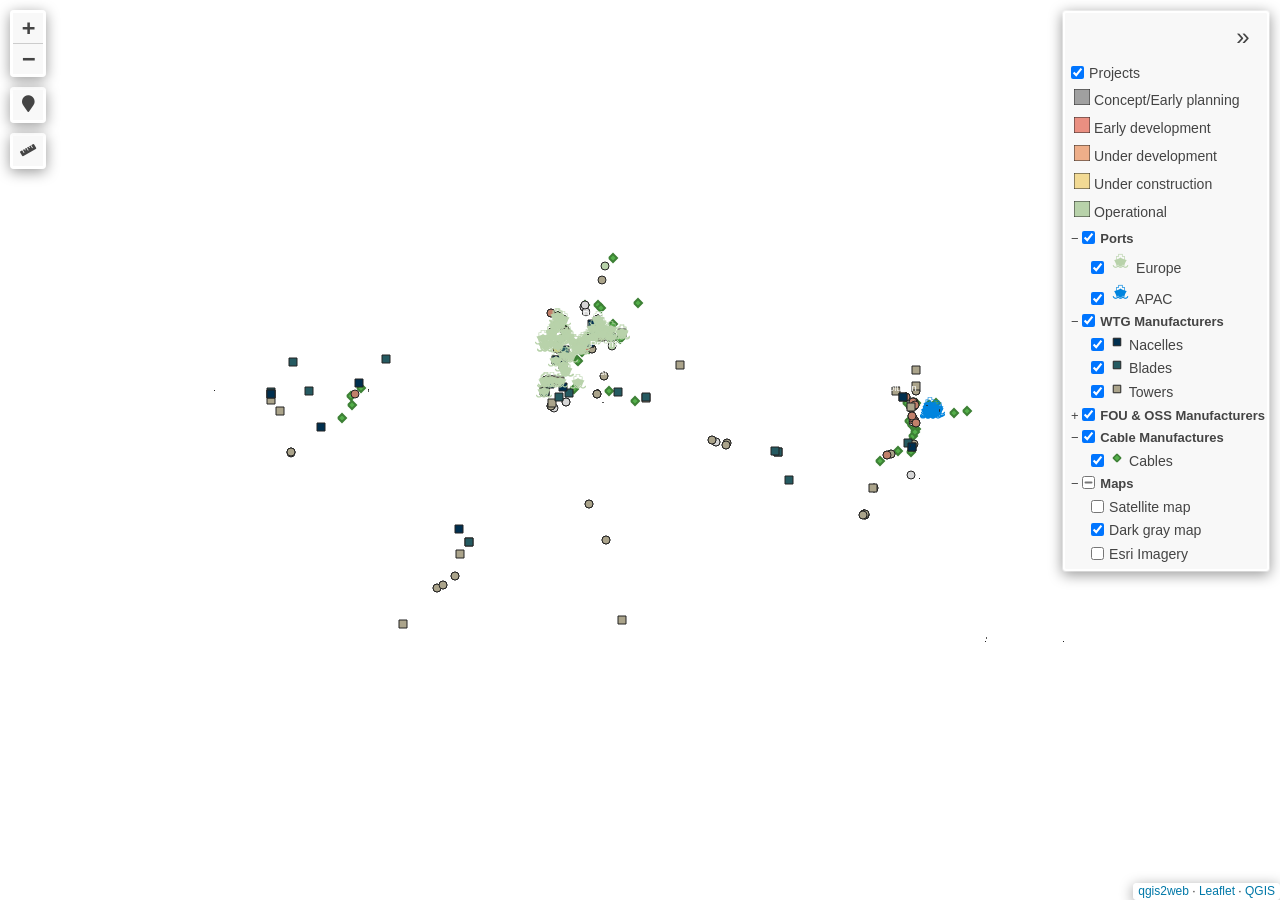
==== commit 1e557ee6: "Rename index.html to map.html" ====
--- a/map.html
+++ b/map.html
@@ -40,18 +40,19 @@
         <script src="js/labels.js"></script>
         <script src="js/leaflet.photon.js"></script>
         <script src="js/leaflet-measure.js"></script>
-        <script src="data/FloatingStructures_3.js"></script>
-        <script src="data/StructuralSteel_4.js"></script>
-        <script src="data/TransitionPieces_5.js"></script>
-        <script src="data/OSSTopsides_6.js"></script>
-        <script src="data/Jackets_7.js"></script>
-        <script src="data/Monopiles_8.js"></script>
-        <script src="data/Towers_9.js"></script>
-        <script src="data/Blades_10.js"></script>
-        <script src="data/Nacelles_11.js"></script>
-        <script src="data/APAC_12.js"></script>
-        <script src="data/Europe_13.js"></script>
-        <script src="data/Projects_14.js"></script>
+        <script src="data/Cables_3.js"></script>
+        <script src="data/FloatingStructures_4.js"></script>
+        <script src="data/StructuralSteel_5.js"></script>
+        <script src="data/TransitionPieces_6.js"></script>
+        <script src="data/OSSTopsides_7.js"></script>
+        <script src="data/Jackets_8.js"></script>
+        <script src="data/Monopiles_9.js"></script>
+        <script src="data/Towers_10.js"></script>
+        <script src="data/Blades_11.js"></script>
+        <script src="data/Nacelles_12.js"></script>
+        <script src="data/APAC_13.js"></script>
+        <script src="data/Europe_14.js"></script>
+        <script src="data/Projects_15.js"></script>
         <script>
         var highlightLayer;
         function highlightFeature(e) {
@@ -192,7 +193,7 @@
             maxNativeZoom: 18
         });
         layer_Satellitemap_2;
-        function pop_FloatingStructures_3(feature, layer) {
+        function pop_Cables_3(feature, layer) {
             layer.on({
                 mouseout: function(e) {
                     for (var i in e.target._eventParents) {
@@ -208,7 +209,7 @@
                         <td colspan="2"><strong>Manufacture</strong><br />' + (feature.properties['Manufacture'] !== null ? autolinker.link(String(feature.properties['Manufacture']).replace(/'/g, '\'').toLocaleString()) : '') + '</td>\
                     </tr>\
                     <tr>\
-                        <td colspan="2"><strong>Fascility</strong><br />' + (feature.properties['Fascility'] !== null ? autolinker.link(String(feature.properties['Fascility']).replace(/'/g, '\'').toLocaleString()) : '') + '</td>\
+                        <td colspan="2"><strong>Facility</strong><br />' + (feature.properties['Facility'] !== null ? autolinker.link(String(feature.properties['Facility']).replace(/'/g, '\'').toLocaleString()) : '') + '</td>\
                     </tr>\
                     <tr>\
                         <td colspan="2"><strong>Region</strong><br />' + (feature.properties['Region'] !== null ? autolinker.link(String(feature.properties['Region']).replace(/'/g, '\'').toLocaleString()) : '') + '</td>\
@@ -226,19 +227,13 @@
                         <td colspan="2"><strong>3rd product</strong><br />' + (feature.properties['3rd product'] !== null ? autolinker.link(String(feature.properties['3rd product']).replace(/'/g, '\'').toLocaleString()) : '') + '</td>\
                     </tr>\
                     <tr>\
-                        <td colspan="2"><strong>Annual Output</strong><br />' + (feature.properties['Annual Output'] !== null ? autolinker.link(String(feature.properties['Annual Output']).replace(/'/g, '\'').toLocaleString()) : '') + '</td>\
-                    </tr>\
-                    <tr>\
-                        <td colspan="2"><strong>Annual capacity (t/year)</strong><br />' + (feature.properties['Annual capacity (t/year)'] !== null ? autolinker.link(String(feature.properties['Annual capacity (t/year)']).replace(/'/g, '\'').toLocaleString()) : '') + '</td>\
+                        <td colspan="2"><strong>Annual capacity (km/year)</strong><br />' + (feature.properties['Annual capacity (km/year)'] !== null ? autolinker.link(String(feature.properties['Annual capacity (km/year)']).replace(/'/g, '\'').toLocaleString()) : '') + '</td>\
                     </tr>\
                     <tr>\
                         <td colspan="2"><strong>Max diameter (m)</strong><br />' + (feature.properties['Max diameter (m)'] !== null ? autolinker.link(String(feature.properties['Max diameter (m)']).replace(/'/g, '\'').toLocaleString()) : '') + '</td>\
                     </tr>\
                     <tr>\
-                        <td colspan="2"><strong>Max weight poduct (t)</strong><br />' + (feature.properties['Max weight poduct (t)'] !== null ? autolinker.link(String(feature.properties['Max weight poduct (t)']).replace(/'/g, '\'').toLocaleString()) : '') + '</td>\
-                    </tr>\
-                    <tr>\
-                        <td colspan="2"><strong>Max plate thickness (mm)</strong><br />' + (feature.properties['Max plate thickness (mm)'] !== null ? autolinker.link(String(feature.properties['Max plate thickness (mm)']).replace(/'/g, '\'').toLocaleString()) : '') + '</td>\
+                        <td colspan="2"><strong>Max Voltage (kV)</strong><br />' + (feature.properties['Max Voltage (kV)'] !== null ? autolinker.link(String(feature.properties['Max Voltage (kV)']).replace(/'/g, '\'').toLocaleString()) : '') + '</td>\
                     </tr>\
                     <tr>\
                         <td colspan="2"><strong>Address</strong><br />' + (feature.properties['Address'] !== null ? autolinker.link(String(feature.properties['Address']).replace(/'/g, '\'').toLocaleString()) : '') + '</td>\
@@ -266,9 +261,120 @@
 			layer.bindPopup(content, { maxHeight: 400 });
         }
 
-        function style_FloatingStructures_3_0() {
+        function style_Cables_3_0() {
             return {
-                pane: 'pane_FloatingStructures_3',
+                pane: 'pane_Cables_3',
+                shape: 'diamond',
+                radius: 4.0,
+                opacity: 1,
+                color: 'rgba(61,128,53,1.0)',
+                dashArray: '',
+                lineCap: 'butt',
+                lineJoin: 'miter',
+                weight: 2.0,
+                fill: true,
+                fillOpacity: 1,
+                fillColor: 'rgba(84,176,74,1.0)',
+                interactive: true,
+            }
+        }
+        map.createPane('pane_Cables_3');
+        map.getPane('pane_Cables_3').style.zIndex = 403;
+        map.getPane('pane_Cables_3').style['mix-blend-mode'] = 'normal';
+        var layer_Cables_3 = new L.geoJson(json_Cables_3, {
+            attribution: '',
+            interactive: true,
+            dataVar: 'json_Cables_3',
+            layerName: 'layer_Cables_3',
+            pane: 'pane_Cables_3',
+            onEachFeature: pop_Cables_3,
+            pointToLayer: function (feature, latlng) {
+                var context = {
+                    feature: feature,
+                    variables: {}
+                };
+                return L.shapeMarker(latlng, style_Cables_3_0(feature));
+            },
+        });
+        bounds_group.addLayer(layer_Cables_3);
+        map.addLayer(layer_Cables_3);
+        function pop_FloatingStructures_4(feature, layer) {
+            layer.on({
+                mouseout: function(e) {
+                    for (var i in e.target._eventParents) {
+                        if (typeof e.target._eventParents[i].resetStyle === 'function') {
+                            e.target._eventParents[i].resetStyle(e.target);
+                        }
+                    }
+                },
+                mouseover: highlightFeature,
+            });
+            var popupContent = '<table>\
+                    <tr>\
+                        <td colspan="2"><strong>Manufacture</strong><br />' + (feature.properties['Manufacture'] !== null ? autolinker.link(String(feature.properties['Manufacture']).replace(/'/g, '\'').toLocaleString()) : '') + '</td>\
+                    </tr>\
+                    <tr>\
+                        <td colspan="2"><strong>Fascility</strong><br />' + (feature.properties['Fascility'] !== null ? autolinker.link(String(feature.properties['Fascility']).replace(/'/g, '\'').toLocaleString()) : '') + '</td>\
+                    </tr>\
+                    <tr>\
+                        <td colspan="2"><strong>Region</strong><br />' + (feature.properties['Region'] !== null ? autolinker.link(String(feature.properties['Region']).replace(/'/g, '\'').toLocaleString()) : '') + '</td>\
+                    </tr>\
+                    <tr>\
+                        <td colspan="2"><strong>Country</strong><br />' + (feature.properties['Country'] !== null ? autolinker.link(String(feature.properties['Country']).replace(/'/g, '\'').toLocaleString()) : '') + '</td>\
+                    </tr>\
+                    <tr>\
+                        <td colspan="2"><strong>Main product</strong><br />' + (feature.properties['Main product'] !== null ? autolinker.link(String(feature.properties['Main product']).replace(/'/g, '\'').toLocaleString()) : '') + '</td>\
+                    </tr>\
+                    <tr>\
+                        <td colspan="2"><strong>2nd product</strong><br />' + (feature.properties['2nd product'] !== null ? autolinker.link(String(feature.properties['2nd product']).replace(/'/g, '\'').toLocaleString()) : '') + '</td>\
+                    </tr>\
+                    <tr>\
+                        <td colspan="2"><strong>3rd product</strong><br />' + (feature.properties['3rd product'] !== null ? autolinker.link(String(feature.properties['3rd product']).replace(/'/g, '\'').toLocaleString()) : '') + '</td>\
+                    </tr>\
+                    <tr>\
+                        <td colspan="2"><strong>Annual Output</strong><br />' + (feature.properties['Annual Output'] !== null ? autolinker.link(String(feature.properties['Annual Output']).replace(/'/g, '\'').toLocaleString()) : '') + '</td>\
+                    </tr>\
+                    <tr>\
+                        <td colspan="2"><strong>Annual capacity (t/year)</strong><br />' + (feature.properties['Annual capacity (t/year)'] !== null ? autolinker.link(String(feature.properties['Annual capacity (t/year)']).replace(/'/g, '\'').toLocaleString()) : '') + '</td>\
+                    </tr>\
+                    <tr>\
+                        <td colspan="2"><strong>Max diameter (m)</strong><br />' + (feature.properties['Max diameter (m)'] !== null ? autolinker.link(String(feature.properties['Max diameter (m)']).replace(/'/g, '\'').toLocaleString()) : '') + '</td>\
+                    </tr>\
+                    <tr>\
+                        <td colspan="2"><strong>Max weight poduct (t)</strong><br />' + (feature.properties['Max weight poduct (t)'] !== null ? autolinker.link(String(feature.properties['Max weight poduct (t)']).replace(/'/g, '\'').toLocaleString()) : '') + '</td>\
+                    </tr>\
+                    <tr>\
+                        <td colspan="2"><strong>Max plate thickness (mm)</strong><br />' + (feature.properties['Max plate thickness (mm)'] !== null ? autolinker.link(String(feature.properties['Max plate thickness (mm)']).replace(/'/g, '\'').toLocaleString()) : '') + '</td>\
+                    </tr>\
+                    <tr>\
+                        <td colspan="2"><strong>Address</strong><br />' + (feature.properties['Address'] !== null ? autolinker.link(String(feature.properties['Address']).replace(/'/g, '\'').toLocaleString()) : '') + '</td>\
+                    </tr>\
+                    <tr>\
+                        <td colspan="2"><strong>Production floor (m^2)</strong><br />' + (feature.properties['Production floor (m^2)'] !== null ? autolinker.link(String(feature.properties['Production floor (m^2)']).replace(/'/g, '\'').toLocaleString()) : '') + '</td>\
+                    </tr>\
+                    <tr>\
+                        <td colspan="2"><strong>Total area (ha)</strong><br />' + (feature.properties['Total area (ha)'] !== null ? autolinker.link(String(feature.properties['Total area (ha)']).replace(/'/g, '\'').toLocaleString()) : '') + '</td>\
+                    </tr>\
+                    <tr>\
+                        <td colspan="2"><strong>Logistic notes</strong><br />' + (feature.properties['Logistic notes'] !== null ? autolinker.link(String(feature.properties['Logistic notes']).replace(/'/g, '\'').toLocaleString()) : '') + '</td>\
+                    </tr>\
+                    <tr>\
+                        <td colspan="2"><strong>LAT</strong><br />' + (feature.properties['LAT'] !== null ? autolinker.link(String(feature.properties['LAT']).replace(/'/g, '\'').toLocaleString()) : '') + '</td>\
+                    </tr>\
+                    <tr>\
+                        <td colspan="2"><strong>LONG</strong><br />' + (feature.properties['LONG'] !== null ? autolinker.link(String(feature.properties['LONG']).replace(/'/g, '\'').toLocaleString()) : '') + '</td>\
+                    </tr>\
+                </table>';
+            var content = removeEmptyRowsFromPopupContent(popupContent, feature);
+			layer.on('popupopen', function(e) {
+				addClassToPopupIfMedia(content, e.popup);
+			});
+			layer.bindPopup(content, { maxHeight: 400 });
+        }
+
+        function style_FloatingStructures_4_0() {
+            return {
+                pane: 'pane_FloatingStructures_4',
                 radius: 4.0,
                 opacity: 1,
                 color: 'rgba(35,35,35,1.0)',
@@ -282,27 +388,27 @@
                 interactive: true,
             }
         }
-        map.createPane('pane_FloatingStructures_3');
-        map.getPane('pane_FloatingStructures_3').style.zIndex = 403;
-        map.getPane('pane_FloatingStructures_3').style['mix-blend-mode'] = 'normal';
-        var layer_FloatingStructures_3 = new L.geoJson(json_FloatingStructures_3, {
+        map.createPane('pane_FloatingStructures_4');
+        map.getPane('pane_FloatingStructures_4').style.zIndex = 404;
+        map.getPane('pane_FloatingStructures_4').style['mix-blend-mode'] = 'normal';
+        var layer_FloatingStructures_4 = new L.geoJson(json_FloatingStructures_4, {
             attribution: '',
             interactive: true,
-            dataVar: 'json_FloatingStructures_3',
-            layerName: 'layer_FloatingStructures_3',
-            pane: 'pane_FloatingStructures_3',
-            onEachFeature: pop_FloatingStructures_3,
+            dataVar: 'json_FloatingStructures_4',
+            layerName: 'layer_FloatingStructures_4',
+            pane: 'pane_FloatingStructures_4',
+            onEachFeature: pop_FloatingStructures_4,
             pointToLayer: function (feature, latlng) {
                 var context = {
                     feature: feature,
                     variables: {}
                 };
-                return L.circleMarker(latlng, style_FloatingStructures_3_0(feature));
+                return L.circleMarker(latlng, style_FloatingStructures_4_0(feature));
             },
         });
-        bounds_group.addLayer(layer_FloatingStructures_3);
-        map.addLayer(layer_FloatingStructures_3);
-        function pop_StructuralSteel_4(feature, layer) {
+        bounds_group.addLayer(layer_FloatingStructures_4);
+        map.addLayer(layer_FloatingStructures_4);
+        function pop_StructuralSteel_5(feature, layer) {
             layer.on({
                 mouseout: function(e) {
                     for (var i in e.target._eventParents) {
@@ -376,9 +482,9 @@
 			layer.bindPopup(content, { maxHeight: 400 });
         }
 
-        function style_StructuralSteel_4_0() {
+        function style_StructuralSteel_5_0() {
             return {
-                pane: 'pane_StructuralSteel_4',
+                pane: 'pane_StructuralSteel_5',
                 radius: 4.0,
                 opacity: 1,
                 color: 'rgba(35,35,35,1.0)',
@@ -392,27 +498,27 @@
                 interactive: true,
             }
         }
-        map.createPane('pane_StructuralSteel_4');
-        map.getPane('pane_StructuralSteel_4').style.zIndex = 404;
-        map.getPane('pane_StructuralSteel_4').style['mix-blend-mode'] = 'normal';
-        var layer_StructuralSteel_4 = new L.geoJson(json_StructuralSteel_4, {
+        map.createPane('pane_StructuralSteel_5');
+        map.getPane('pane_StructuralSteel_5').style.zIndex = 405;
+        map.getPane('pane_StructuralSteel_5').style['mix-blend-mode'] = 'normal';
+        var layer_StructuralSteel_5 = new L.geoJson(json_StructuralSteel_5, {
             attribution: '',
             interactive: true,
-            dataVar: 'json_StructuralSteel_4',
-            layerName: 'layer_StructuralSteel_4',
-            pane: 'pane_StructuralSteel_4',
-            onEachFeature: pop_StructuralSteel_4,
+            dataVar: 'json_StructuralSteel_5',
+            layerName: 'layer_StructuralSteel_5',
+            pane: 'pane_StructuralSteel_5',
+            onEachFeature: pop_StructuralSteel_5,
             pointToLayer: function (feature, latlng) {
                 var context = {
                     feature: feature,
                     variables: {}
                 };
-                return L.circleMarker(latlng, style_StructuralSteel_4_0(feature));
+                return L.circleMarker(latlng, style_StructuralSteel_5_0(feature));
             },
         });
-        bounds_group.addLayer(layer_StructuralSteel_4);
-        map.addLayer(layer_StructuralSteel_4);
-        function pop_TransitionPieces_5(feature, layer) {
+        bounds_group.addLayer(layer_StructuralSteel_5);
+        map.addLayer(layer_StructuralSteel_5);
+        function pop_TransitionPieces_6(feature, layer) {
             layer.on({
                 mouseout: function(e) {
                     for (var i in e.target._eventParents) {
@@ -486,9 +592,9 @@
 			layer.bindPopup(content, { maxHeight: 400 });
         }
 
-        function style_TransitionPieces_5_0() {
+        function style_TransitionPieces_6_0() {
             return {
-                pane: 'pane_TransitionPieces_5',
+                pane: 'pane_TransitionPieces_6',
                 radius: 4.0,
                 opacity: 1,
                 color: 'rgba(35,35,35,1.0)',
@@ -502,27 +608,27 @@
                 interactive: true,
             }
         }
-        map.createPane('pane_TransitionPieces_5');
-        map.getPane('pane_TransitionPieces_5').style.zIndex = 405;
-        map.getPane('pane_TransitionPieces_5').style['mix-blend-mode'] = 'normal';
-        var layer_TransitionPieces_5 = new L.geoJson(json_TransitionPieces_5, {
+        map.createPane('pane_TransitionPieces_6');
+        map.getPane('pane_TransitionPieces_6').style.zIndex = 406;
+        map.getPane('pane_TransitionPieces_6').style['mix-blend-mode'] = 'normal';
+        var layer_TransitionPieces_6 = new L.geoJson(json_TransitionPieces_6, {
             attribution: '',
             interactive: true,
-            dataVar: 'json_TransitionPieces_5',
-            layerName: 'layer_TransitionPieces_5',
-            pane: 'pane_TransitionPieces_5',
-            onEachFeature: pop_TransitionPieces_5,
+            dataVar: 'json_TransitionPieces_6',
+            layerName: 'layer_TransitionPieces_6',
+            pane: 'pane_TransitionPieces_6',
+            onEachFeature: pop_TransitionPieces_6,
             pointToLayer: function (feature, latlng) {
                 var context = {
                     feature: feature,
                     variables: {}
                 };
-                return L.circleMarker(latlng, style_TransitionPieces_5_0(feature));
+                return L.circleMarker(latlng, style_TransitionPieces_6_0(feature));
             },
         });
-        bounds_group.addLayer(layer_TransitionPieces_5);
-        map.addLayer(layer_TransitionPieces_5);
-        function pop_OSSTopsides_6(feature, layer) {
+        bounds_group.addLayer(layer_TransitionPieces_6);
+        map.addLayer(layer_TransitionPieces_6);
+        function pop_OSSTopsides_7(feature, layer) {
             layer.on({
                 mouseout: function(e) {
                     for (var i in e.target._eventParents) {
@@ -596,9 +702,9 @@
 			layer.bindPopup(content, { maxHeight: 400 });
         }
 
-        function style_OSSTopsides_6_0() {
+        function style_OSSTopsides_7_0() {
             return {
-                pane: 'pane_OSSTopsides_6',
+                pane: 'pane_OSSTopsides_7',
                 radius: 4.0,
                 opacity: 1,
                 color: 'rgba(35,35,35,1.0)',
@@ -612,27 +718,27 @@
                 interactive: true,
             }
         }
-        map.createPane('pane_OSSTopsides_6');
-        map.getPane('pane_OSSTopsides_6').style.zIndex = 406;
-        map.getPane('pane_OSSTopsides_6').style['mix-blend-mode'] = 'normal';
-        var layer_OSSTopsides_6 = new L.geoJson(json_OSSTopsides_6, {
+        map.createPane('pane_OSSTopsides_7');
+        map.getPane('pane_OSSTopsides_7').style.zIndex = 407;
+        map.getPane('pane_OSSTopsides_7').style['mix-blend-mode'] = 'normal';
+        var layer_OSSTopsides_7 = new L.geoJson(json_OSSTopsides_7, {
             attribution: '',
             interactive: true,
-            dataVar: 'json_OSSTopsides_6',
-            layerName: 'layer_OSSTopsides_6',
-            pane: 'pane_OSSTopsides_6',
-            onEachFeature: pop_OSSTopsides_6,
+            dataVar: 'json_OSSTopsides_7',
+            layerName: 'layer_OSSTopsides_7',
+            pane: 'pane_OSSTopsides_7',
+            onEachFeature: pop_OSSTopsides_7,
             pointToLayer: function (feature, latlng) {
                 var context = {
                     feature: feature,
                     variables: {}
                 };
-                return L.circleMarker(latlng, style_OSSTopsides_6_0(feature));
+                return L.circleMarker(latlng, style_OSSTopsides_7_0(feature));
             },
         });
-        bounds_group.addLayer(layer_OSSTopsides_6);
-        map.addLayer(layer_OSSTopsides_6);
-        function pop_Jackets_7(feature, layer) {
+        bounds_group.addLayer(layer_OSSTopsides_7);
+        map.addLayer(layer_OSSTopsides_7);
+        function pop_Jackets_8(feature, layer) {
             layer.on({
                 mouseout: function(e) {
                     for (var i in e.target._eventParents) {
@@ -706,9 +812,9 @@
 			layer.bindPopup(content, { maxHeight: 400 });
         }
 
-        function style_Jackets_7_0() {
+        function style_Jackets_8_0() {
             return {
-                pane: 'pane_Jackets_7',
+                pane: 'pane_Jackets_8',
                 radius: 4.0,
                 opacity: 1,
                 color: 'rgba(35,35,35,1.0)',
@@ -722,27 +828,27 @@
                 interactive: true,
             }
         }
-        map.createPane('pane_Jackets_7');
-        map.getPane('pane_Jackets_7').style.zIndex = 407;
-        map.getPane('pane_Jackets_7').style['mix-blend-mode'] = 'normal';
-        var layer_Jackets_7 = new L.geoJson(json_Jackets_7, {
+        map.createPane('pane_Jackets_8');
+        map.getPane('pane_Jackets_8').style.zIndex = 408;
+        map.getPane('pane_Jackets_8').style['mix-blend-mode'] = 'normal';
+        var layer_Jackets_8 = new L.geoJson(json_Jackets_8, {
             attribution: '',
             interactive: true,
-            dataVar: 'json_Jackets_7',
-            layerName: 'layer_Jackets_7',
-            pane: 'pane_Jackets_7',
-            onEachFeature: pop_Jackets_7,
+            dataVar: 'json_Jackets_8',
+            layerName: 'layer_Jackets_8',
+            pane: 'pane_Jackets_8',
+            onEachFeature: pop_Jackets_8,
             pointToLayer: function (feature, latlng) {
                 var context = {
                     feature: feature,
                     variables: {}
                 };
-                return L.circleMarker(latlng, style_Jackets_7_0(feature));
+                return L.circleMarker(latlng, style_Jackets_8_0(feature));
             },
         });
-        bounds_group.addLayer(layer_Jackets_7);
-        map.addLayer(layer_Jackets_7);
-        function pop_Monopiles_8(feature, layer) {
+        bounds_group.addLayer(layer_Jackets_8);
+        map.addLayer(layer_Jackets_8);
+        function pop_Monopiles_9(feature, layer) {
             layer.on({
                 mouseout: function(e) {
                     for (var i in e.target._eventParents) {
@@ -816,9 +922,9 @@
 			layer.bindPopup(content, { maxHeight: 400 });
         }
 
-        function style_Monopiles_8_0() {
+        function style_Monopiles_9_0() {
             return {
-                pane: 'pane_Monopiles_8',
+                pane: 'pane_Monopiles_9',
                 radius: 4.0,
                 opacity: 1,
                 color: 'rgba(35,35,35,1.0)',
@@ -832,27 +938,27 @@
                 interactive: true,
             }
         }
-        map.createPane('pane_Monopiles_8');
-        map.getPane('pane_Monopiles_8').style.zIndex = 408;
-        map.getPane('pane_Monopiles_8').style['mix-blend-mode'] = 'normal';
-        var layer_Monopiles_8 = new L.geoJson(json_Monopiles_8, {
+        map.createPane('pane_Monopiles_9');
+        map.getPane('pane_Monopiles_9').style.zIndex = 409;
+        map.getPane('pane_Monopiles_9').style['mix-blend-mode'] = 'normal';
+        var layer_Monopiles_9 = new L.geoJson(json_Monopiles_9, {
             attribution: '',
             interactive: true,
-            dataVar: 'json_Monopiles_8',
-            layerName: 'layer_Monopiles_8',
-            pane: 'pane_Monopiles_8',
-            onEachFeature: pop_Monopiles_8,
+            dataVar: 'json_Monopiles_9',
+            layerName: 'layer_Monopiles_9',
+            pane: 'pane_Monopiles_9',
+            onEachFeature: pop_Monopiles_9,
             pointToLayer: function (feature, latlng) {
                 var context = {
                     feature: feature,
                     variables: {}
                 };
-                return L.circleMarker(latlng, style_Monopiles_8_0(feature));
+                return L.circleMarker(latlng, style_Monopiles_9_0(feature));
             },
         });
-        bounds_group.addLayer(layer_Monopiles_8);
-        map.addLayer(layer_Monopiles_8);
-        function pop_Towers_9(feature, layer) {
+        bounds_group.addLayer(layer_Monopiles_9);
+        map.addLayer(layer_Monopiles_9);
+        function pop_Towers_10(feature, layer) {
             layer.on({
                 mouseout: function(e) {
                     for (var i in e.target._eventParents) {
@@ -911,9 +1017,9 @@
 			layer.bindPopup(content, { maxHeight: 400 });
         }
 
-        function style_Towers_9_0() {
+        function style_Towers_10_0() {
             return {
-                pane: 'pane_Towers_9',
+                pane: 'pane_Towers_10',
                 shape: 'square',
                 radius: 4.0,
                 opacity: 1,
@@ -928,27 +1034,27 @@
                 interactive: true,
             }
         }
-        map.createPane('pane_Towers_9');
-        map.getPane('pane_Towers_9').style.zIndex = 409;
-        map.getPane('pane_Towers_9').style['mix-blend-mode'] = 'normal';
-        var layer_Towers_9 = new L.geoJson(json_Towers_9, {
+        map.createPane('pane_Towers_10');
+        map.getPane('pane_Towers_10').style.zIndex = 410;
+        map.getPane('pane_Towers_10').style['mix-blend-mode'] = 'normal';
+        var layer_Towers_10 = new L.geoJson(json_Towers_10, {
             attribution: '',
             interactive: true,
-            dataVar: 'json_Towers_9',
-            layerName: 'layer_Towers_9',
-            pane: 'pane_Towers_9',
-            onEachFeature: pop_Towers_9,
+            dataVar: 'json_Towers_10',
+            layerName: 'layer_Towers_10',
+            pane: 'pane_Towers_10',
+            onEachFeature: pop_Towers_10,
             pointToLayer: function (feature, latlng) {
                 var context = {
                     feature: feature,
                     variables: {}
                 };
-                return L.shapeMarker(latlng, style_Towers_9_0(feature));
+                return L.shapeMarker(latlng, style_Towers_10_0(feature));
             },
         });
-        bounds_group.addLayer(layer_Towers_9);
-        map.addLayer(layer_Towers_9);
-        function pop_Blades_10(feature, layer) {
+        bounds_group.addLayer(layer_Towers_10);
+        map.addLayer(layer_Towers_10);
+        function pop_Blades_11(feature, layer) {
             layer.on({
                 mouseout: function(e) {
                     for (var i in e.target._eventParents) {
@@ -1005,9 +1111,9 @@
 			layer.bindPopup(content, { maxHeight: 400 });
         }
 
-        function style_Blades_10_0() {
+        function style_Blades_11_0() {
             return {
-                pane: 'pane_Blades_10',
+                pane: 'pane_Blades_11',
                 shape: 'square',
                 radius: 4.0,
                 opacity: 1,
@@ -1022,27 +1128,27 @@
                 interactive: true,
             }
         }
-        map.createPane('pane_Blades_10');
-        map.getPane('pane_Blades_10').style.zIndex = 410;
-        map.getPane('pane_Blades_10').style['mix-blend-mode'] = 'normal';
-        var layer_Blades_10 = new L.geoJson(json_Blades_10, {
+        map.createPane('pane_Blades_11');
+        map.getPane('pane_Blades_11').style.zIndex = 411;
+        map.getPane('pane_Blades_11').style['mix-blend-mode'] = 'normal';
+        var layer_Blades_11 = new L.geoJson(json_Blades_11, {
             attribution: '',
             interactive: true,
-            dataVar: 'json_Blades_10',
-            layerName: 'layer_Blades_10',
-            pane: 'pane_Blades_10',
-            onEachFeature: pop_Blades_10,
+            dataVar: 'json_Blades_11',
+            layerName: 'layer_Blades_11',
+            pane: 'pane_Blades_11',
+            onEachFeature: pop_Blades_11,
             pointToLayer: function (feature, latlng) {
                 var context = {
                     feature: feature,
                     variables: {}
                 };
-                return L.shapeMarker(latlng, style_Blades_10_0(feature));
+                return L.shapeMarker(latlng, style_Blades_11_0(feature));
             },
         });
-        bounds_group.addLayer(layer_Blades_10);
-        map.addLayer(layer_Blades_10);
-        function pop_Nacelles_11(feature, layer) {
+        bounds_group.addLayer(layer_Blades_11);
+        map.addLayer(layer_Blades_11);
+        function pop_Nacelles_12(feature, layer) {
             layer.on({
                 mouseout: function(e) {
                     for (var i in e.target._eventParents) {
@@ -1098,9 +1204,9 @@
 			layer.bindPopup(content, { maxHeight: 400 });
         }
 
-        function style_Nacelles_11_0() {
+        function style_Nacelles_12_0() {
             return {
-                pane: 'pane_Nacelles_11',
+                pane: 'pane_Nacelles_12',
                 shape: 'square',
                 radius: 4.0,
                 opacity: 1,
@@ -1115,27 +1221,27 @@
                 interactive: true,
             }
         }
-        map.createPane('pane_Nacelles_11');
-        map.getPane('pane_Nacelles_11').style.zIndex = 411;
-        map.getPane('pane_Nacelles_11').style['mix-blend-mode'] = 'normal';
-        var layer_Nacelles_11 = new L.geoJson(json_Nacelles_11, {
+        map.createPane('pane_Nacelles_12');
+        map.getPane('pane_Nacelles_12').style.zIndex = 412;
+        map.getPane('pane_Nacelles_12').style['mix-blend-mode'] = 'normal';
+        var layer_Nacelles_12 = new L.geoJson(json_Nacelles_12, {
             attribution: '',
             interactive: true,
-            dataVar: 'json_Nacelles_11',
-            layerName: 'layer_Nacelles_11',
-            pane: 'pane_Nacelles_11',
-            onEachFeature: pop_Nacelles_11,
+            dataVar: 'json_Nacelles_12',
+            layerName: 'layer_Nacelles_12',
+            pane: 'pane_Nacelles_12',
+            onEachFeature: pop_Nacelles_12,
             pointToLayer: function (feature, latlng) {
                 var context = {
                     feature: feature,
                     variables: {}
                 };
-                return L.shapeMarker(latlng, style_Nacelles_11_0(feature));
+                return L.shapeMarker(latlng, style_Nacelles_12_0(feature));
             },
         });
-        bounds_group.addLayer(layer_Nacelles_11);
-        map.addLayer(layer_Nacelles_11);
-        function pop_APAC_12(feature, layer) {
+        bounds_group.addLayer(layer_Nacelles_12);
+        map.addLayer(layer_Nacelles_12);
+        function pop_APAC_13(feature, layer) {
             layer.on({
                 mouseout: function(e) {
                     for (var i in e.target._eventParents) {
@@ -1215,39 +1321,39 @@
 			layer.bindPopup(content, { maxHeight: 400 });
         }
 
-        function style_APAC_12_0() {
+        function style_APAC_13_0() {
             return {
-                pane: 'pane_APAC_12',
+                pane: 'pane_APAC_13',
         rotationAngle: 0.0,
         rotationOrigin: 'center center',
         icon: L.icon({
-            iconUrl: 'markers/APAC_12.svg',
+            iconUrl: 'markers/APAC_13.svg',
             iconSize: [17.479999999999997, 17.479999999999997]
         }),
                 interactive: true,
             }
         }
-        map.createPane('pane_APAC_12');
-        map.getPane('pane_APAC_12').style.zIndex = 412;
-        map.getPane('pane_APAC_12').style['mix-blend-mode'] = 'normal';
-        var layer_APAC_12 = new L.geoJson(json_APAC_12, {
+        map.createPane('pane_APAC_13');
+        map.getPane('pane_APAC_13').style.zIndex = 413;
+        map.getPane('pane_APAC_13').style['mix-blend-mode'] = 'normal';
+        var layer_APAC_13 = new L.geoJson(json_APAC_13, {
             attribution: '',
             interactive: true,
-            dataVar: 'json_APAC_12',
-            layerName: 'layer_APAC_12',
-            pane: 'pane_APAC_12',
-            onEachFeature: pop_APAC_12,
+            dataVar: 'json_APAC_13',
+            layerName: 'layer_APAC_13',
+            pane: 'pane_APAC_13',
+            onEachFeature: pop_APAC_13,
             pointToLayer: function (feature, latlng) {
                 var context = {
                     feature: feature,
                     variables: {}
                 };
-                return L.marker(latlng, style_APAC_12_0(feature));
+                return L.marker(latlng, style_APAC_13_0(feature));
             },
         });
-        bounds_group.addLayer(layer_APAC_12);
-        map.addLayer(layer_APAC_12);
-        function pop_Europe_13(feature, layer) {
+        bounds_group.addLayer(layer_APAC_13);
+        map.addLayer(layer_APAC_13);
+        function pop_Europe_14(feature, layer) {
             layer.on({
                 mouseout: function(e) {
                     for (var i in e.target._eventParents) {
@@ -1327,39 +1433,39 @@
 			layer.bindPopup(content, { maxHeight: 400 });
         }
 
-        function style_Europe_13_0() {
+        function style_Europe_14_0() {
             return {
-                pane: 'pane_Europe_13',
+                pane: 'pane_Europe_14',
         rotationAngle: 0.0,
         rotationOrigin: 'center center',
         icon: L.icon({
-            iconUrl: 'markers/Europe_13.svg',
+            iconUrl: 'markers/Europe_14.svg',
             iconSize: [17.479999999999997, 17.479999999999997]
         }),
                 interactive: true,
             }
         }
-        map.createPane('pane_Europe_13');
-        map.getPane('pane_Europe_13').style.zIndex = 413;
-        map.getPane('pane_Europe_13').style['mix-blend-mode'] = 'normal';
-        var layer_Europe_13 = new L.geoJson(json_Europe_13, {
+        map.createPane('pane_Europe_14');
+        map.getPane('pane_Europe_14').style.zIndex = 414;
+        map.getPane('pane_Europe_14').style['mix-blend-mode'] = 'normal';
+        var layer_Europe_14 = new L.geoJson(json_Europe_14, {
             attribution: '',
             interactive: true,
-            dataVar: 'json_Europe_13',
-            layerName: 'layer_Europe_13',
-            pane: 'pane_Europe_13',
-            onEachFeature: pop_Europe_13,
+            dataVar: 'json_Europe_14',
+            layerName: 'layer_Europe_14',
+            pane: 'pane_Europe_14',
+            onEachFeature: pop_Europe_14,
             pointToLayer: function (feature, latlng) {
                 var context = {
                     feature: feature,
                     variables: {}
                 };
-                return L.marker(latlng, style_Europe_13_0(feature));
+                return L.marker(latlng, style_Europe_14_0(feature));
             },
         });
-        bounds_group.addLayer(layer_Europe_13);
-        map.addLayer(layer_Europe_13);
-        function pop_Projects_14(feature, layer) {
+        bounds_group.addLayer(layer_Europe_14);
+        map.addLayer(layer_Europe_14);
+        function pop_Projects_15(feature, layer) {
             layer.on({
                 mouseout: function(e) {
                     for (var i in e.target._eventParents) {
@@ -1415,11 +1521,11 @@
 			layer.bindPopup(content, { maxHeight: 400 });
         }
 
-        function style_Projects_14_0(feature) {
+        function style_Projects_15_0(feature) {
             switch(String(feature.properties['Project Status'])) {
                 case 'Concept/Early planning':
                     return {
-                pane: 'pane_Projects_14',
+                pane: 'pane_Projects_15',
                 opacity: 1,
                 color: 'rgba(35,35,35,1.0)',
                 dashArray: '',
@@ -1434,7 +1540,7 @@
                     break;
                 case 'Early development':
                     return {
-                pane: 'pane_Projects_14',
+                pane: 'pane_Projects_15',
                 opacity: 1,
                 color: 'rgba(35,35,35,1.0)',
                 dashArray: '',
@@ -1449,7 +1555,7 @@
                     break;
                 case 'Under development':
                     return {
-                pane: 'pane_Projects_14',
+                pane: 'pane_Projects_15',
                 opacity: 1,
                 color: 'rgba(35,35,35,1.0)',
                 dashArray: '',
@@ -1464,7 +1570,7 @@
                     break;
                 case 'Under construction':
                     return {
-                pane: 'pane_Projects_14',
+                pane: 'pane_Projects_15',
                 opacity: 1,
                 color: 'rgba(35,35,35,1.0)',
                 dashArray: '',
@@ -1479,7 +1585,7 @@
                     break;
                 case 'Operational':
                     return {
-                pane: 'pane_Projects_14',
+                pane: 'pane_Projects_15',
                 opacity: 1,
                 color: 'rgba(35,35,35,1.0)',
                 dashArray: '',
@@ -1494,36 +1600,38 @@
                     break;
             }
         }
-        map.createPane('pane_Projects_14');
-        map.getPane('pane_Projects_14').style.zIndex = 414;
-        map.getPane('pane_Projects_14').style['mix-blend-mode'] = 'normal';
-        var layer_Projects_14 = new L.geoJson(json_Projects_14, {
+        map.createPane('pane_Projects_15');
+        map.getPane('pane_Projects_15').style.zIndex = 415;
+        map.getPane('pane_Projects_15').style['mix-blend-mode'] = 'normal';
+        var layer_Projects_15 = new L.geoJson(json_Projects_15, {
             attribution: '',
             interactive: true,
-            dataVar: 'json_Projects_14',
-            layerName: 'layer_Projects_14',
-            pane: 'pane_Projects_14',
-            onEachFeature: pop_Projects_14,
-            style: style_Projects_14_0,
-        });
-        bounds_group.addLayer(layer_Projects_14);
-        map.addLayer(layer_Projects_14);
+            dataVar: 'json_Projects_15',
+            layerName: 'layer_Projects_15',
+            pane: 'pane_Projects_15',
+            onEachFeature: pop_Projects_15,
+            style: style_Projects_15_0,
+        });
+        bounds_group.addLayer(layer_Projects_15);
+        map.addLayer(layer_Projects_15);
         var overlaysTree = [
-            {label: 'Projects<br /><table><tr><td style="text-align: center;"><img src="legend/Projects_14_ConceptEarlyplanning0.png" /></td><td>Concept/Early planning</td></tr><tr><td style="text-align: center;"><img src="legend/Projects_14_Earlydevelopment1.png" /></td><td>Early development</td></tr><tr><td style="text-align: center;"><img src="legend/Projects_14_Underdevelopment2.png" /></td><td>Under development</td></tr><tr><td style="text-align: center;"><img src="legend/Projects_14_Underconstruction3.png" /></td><td>Under construction</td></tr><tr><td style="text-align: center;"><img src="legend/Projects_14_Operational4.png" /></td><td>Operational</td></tr></table>', layer: layer_Projects_14},
+            {label: 'Projects<br /><table><tr><td style="text-align: center;"><img src="legend/Projects_15_ConceptEarlyplanning0.png" /></td><td>Concept/Early planning</td></tr><tr><td style="text-align: center;"><img src="legend/Projects_15_Earlydevelopment1.png" /></td><td>Early development</td></tr><tr><td style="text-align: center;"><img src="legend/Projects_15_Underdevelopment2.png" /></td><td>Under development</td></tr><tr><td style="text-align: center;"><img src="legend/Projects_15_Underconstruction3.png" /></td><td>Under construction</td></tr><tr><td style="text-align: center;"><img src="legend/Projects_15_Operational4.png" /></td><td>Operational</td></tr></table>', layer: layer_Projects_15},
         {label: '<b>Ports</b>',  selectAllCheckbox: true, children: [
-            {label: '<img src="legend/Europe_13.png" /> Europe', layer: layer_Europe_13},
-            {label: '<img src="legend/APAC_12.png" /> APAC', layer: layer_APAC_12},]},
+            {label: '<img src="legend/Europe_14.png" /> Europe', layer: layer_Europe_14},
+            {label: '<img src="legend/APAC_13.png" /> APAC', layer: layer_APAC_13},]},
         {label: '<b>WTG Manufacturers</b>',  selectAllCheckbox: true, children: [
-            {label: '<img src="legend/Nacelles_11.png" /> Nacelles', layer: layer_Nacelles_11},
-            {label: '<img src="legend/Blades_10.png" /> Blades', layer: layer_Blades_10},
-            {label: '<img src="legend/Towers_9.png" /> Towers', layer: layer_Towers_9},]},
-        {label: '<b>FOU & OSS Manufacturers</b>',  selectAllCheckbox: true, children: [
-            {label: '<img src="legend/Monopiles_8.png" /> Monopiles', layer: layer_Monopiles_8},
-            {label: '<img src="legend/Jackets_7.png" /> Jackets', layer: layer_Jackets_7},
-            {label: '<img src="legend/OSSTopsides_6.png" /> OSS Topsides', layer: layer_OSSTopsides_6},
-            {label: '<img src="legend/TransitionPieces_5.png" /> Transition Pieces', layer: layer_TransitionPieces_5},
-            {label: '<img src="legend/StructuralSteel_4.png" /> Structural Steel', layer: layer_StructuralSteel_4},
-            {label: '<img src="legend/FloatingStructures_3.png" /> Floating Structures', layer: layer_FloatingStructures_3},]},
+            {label: '<img src="legend/Nacelles_12.png" /> Nacelles', layer: layer_Nacelles_12},
+            {label: '<img src="legend/Blades_11.png" /> Blades', layer: layer_Blades_11},
+            {label: '<img src="legend/Towers_10.png" /> Towers', layer: layer_Towers_10},]},
+        {label: '<b>FOU & OSS Manufacturers</b>', collapsed: true, selectAllCheckbox: true, children: [
+            {label: '<img src="legend/Monopiles_9.png" /> Monopiles', layer: layer_Monopiles_9},
+            {label: '<img src="legend/Jackets_8.png" /> Jackets', layer: layer_Jackets_8},
+            {label: '<img src="legend/OSSTopsides_7.png" /> OSS Topsides', layer: layer_OSSTopsides_7},
+            {label: '<img src="legend/TransitionPieces_6.png" /> Transition Pieces', layer: layer_TransitionPieces_6},
+            {label: '<img src="legend/StructuralSteel_5.png" /> Structural Steel', layer: layer_StructuralSteel_5},
+            {label: '<img src="legend/FloatingStructures_4.png" /> Floating Structures', layer: layer_FloatingStructures_4},]},
+        {label: '<b>Cable Manufactures</b>',  selectAllCheckbox: true, children: [
+            {label: '<img src="legend/Cables_3.png" /> Cables', layer: layer_Cables_3},]},
         {label: '<b>Maps</b>',  selectAllCheckbox: true, children: [
             {label: "Satellite map", layer: layer_Satellitemap_2},
             {label: "Dark gray map", layer: layer_Darkgraymap_1},
@@ -1590,12 +1698,12 @@
         });       
         setBounds();
         var i = 0;
-        layer_FloatingStructures_3.eachLayer(function(layer) {
+        layer_Cables_3.eachLayer(function(layer) {
             var context = {
                 feature: layer.feature,
                 variables: {}
             };
-            layer.bindTooltip((layer.feature.properties['Manufacture'] !== null?String('<div style="color: #ffffff; font-size: 7pt; font-family: \'Open Sans\', sans-serif;">' + layer.feature.properties['Manufacture']) + '</div>':''), {permanent: true, offset: [-0, -16], className: 'css_FloatingStructures_3'});
+            layer.bindTooltip((layer.feature.properties['Manufacture'] !== null?String('<div style="color: #ffffff; font-size: 7pt; font-family: \'Open Sans\', sans-serif;">' + layer.feature.properties['Manufacture']) + '</div>':''), {permanent: true, offset: [-0, -16], className: 'css_Cables_3'});
             labels.push(layer);
             totalMarkers += 1;
               layer.added = true;
@@ -1603,12 +1711,12 @@
               i++;
         });
         var i = 0;
-        layer_StructuralSteel_4.eachLayer(function(layer) {
+        layer_FloatingStructures_4.eachLayer(function(layer) {
             var context = {
                 feature: layer.feature,
                 variables: {}
             };
-            layer.bindTooltip((layer.feature.properties['Manufacture'] !== null?String('<div style="color: #ffffff; font-size: 7pt; font-family: \'Open Sans\', sans-serif;">' + layer.feature.properties['Manufacture']) + '</div>':''), {permanent: true, offset: [-0, -16], className: 'css_StructuralSteel_4'});
+            layer.bindTooltip((layer.feature.properties['Manufacture'] !== null?String('<div style="color: #ffffff; font-size: 7pt; font-family: \'Open Sans\', sans-serif;">' + layer.feature.properties['Manufacture']) + '</div>':''), {permanent: true, offset: [-0, -16], className: 'css_FloatingStructures_4'});
             labels.push(layer);
             totalMarkers += 1;
               layer.added = true;
@@ -1616,12 +1724,12 @@
               i++;
         });
         var i = 0;
-        layer_TransitionPieces_5.eachLayer(function(layer) {
+        layer_StructuralSteel_5.eachLayer(function(layer) {
             var context = {
                 feature: layer.feature,
                 variables: {}
             };
-            layer.bindTooltip((layer.feature.properties['Manufacture'] !== null?String('<div style="color: #ffffff; font-size: 7pt; font-family: \'Open Sans\', sans-serif;">' + layer.feature.properties['Manufacture']) + '</div>':''), {permanent: true, offset: [-0, -16], className: 'css_TransitionPieces_5'});
+            layer.bindTooltip((layer.feature.properties['Manufacture'] !== null?String('<div style="color: #ffffff; font-size: 7pt; font-family: \'Open Sans\', sans-serif;">' + layer.feature.properties['Manufacture']) + '</div>':''), {permanent: true, offset: [-0, -16], className: 'css_StructuralSteel_5'});
             labels.push(layer);
             totalMarkers += 1;
               layer.added = true;
@@ -1629,12 +1737,12 @@
               i++;
         });
         var i = 0;
-        layer_OSSTopsides_6.eachLayer(function(layer) {
+        layer_TransitionPieces_6.eachLayer(function(layer) {
             var context = {
                 feature: layer.feature,
                 variables: {}
             };
-            layer.bindTooltip((layer.feature.properties['Manufacture'] !== null?String('<div style="color: #ffffff; font-size: 7pt; font-family: \'Open Sans\', sans-serif;">' + layer.feature.properties['Manufacture']) + '</div>':''), {permanent: true, offset: [-0, -16], className: 'css_OSSTopsides_6'});
+            layer.bindTooltip((layer.feature.properties['Manufacture'] !== null?String('<div style="color: #ffffff; font-size: 7pt; font-family: \'Open Sans\', sans-serif;">' + layer.feature.properties['Manufacture']) + '</div>':''), {permanent: true, offset: [-0, -16], className: 'css_TransitionPieces_6'});
             labels.push(layer);
             totalMarkers += 1;
               layer.added = true;
@@ -1642,12 +1750,12 @@
               i++;
         });
         var i = 0;
-        layer_Jackets_7.eachLayer(function(layer) {
+        layer_OSSTopsides_7.eachLayer(function(layer) {
             var context = {
                 feature: layer.feature,
                 variables: {}
             };
-            layer.bindTooltip((layer.feature.properties['Manufacture'] !== null?String('<div style="color: #ffffff; font-size: 7pt; font-family: \'Open Sans\', sans-serif;">' + layer.feature.properties['Manufacture']) + '</div>':''), {permanent: true, offset: [-0, -16], className: 'css_Jackets_7'});
+            layer.bindTooltip((layer.feature.properties['Manufacture'] !== null?String('<div style="color: #ffffff; font-size: 7pt; font-family: \'Open Sans\', sans-serif;">' + layer.feature.properties['Manufacture']) + '</div>':''), {permanent: true, offset: [-0, -16], className: 'css_OSSTopsides_7'});
             labels.push(layer);
             totalMarkers += 1;
               layer.added = true;
@@ -1655,12 +1763,12 @@
               i++;
         });
         var i = 0;
-        layer_Monopiles_8.eachLayer(function(layer) {
+        layer_Jackets_8.eachLayer(function(layer) {
             var context = {
                 feature: layer.feature,
                 variables: {}
             };
-            layer.bindTooltip((layer.feature.properties['Manufacture'] !== null?String('<div style="color: #ffffff; font-size: 7pt; font-family: \'Open Sans\', sans-serif;">' + layer.feature.properties['Manufacture']) + '</div>':''), {permanent: true, offset: [-0, -16], className: 'css_Monopiles_8'});
+            layer.bindTooltip((layer.feature.properties['Manufacture'] !== null?String('<div style="color: #ffffff; font-size: 7pt; font-family: \'Open Sans\', sans-serif;">' + layer.feature.properties['Manufacture']) + '</div>':''), {permanent: true, offset: [-0, -16], className: 'css_Jackets_8'});
             labels.push(layer);
             totalMarkers += 1;
               layer.added = true;
@@ -1668,12 +1776,12 @@
               i++;
         });
         var i = 0;
-        layer_Towers_9.eachLayer(function(layer) {
+        layer_Monopiles_9.eachLayer(function(layer) {
             var context = {
                 feature: layer.feature,
                 variables: {}
             };
-            layer.bindTooltip((layer.feature.properties['Manufacture'] !== null?String('<div style="color: #ffffff; font-size: 7pt; font-family: \'Open Sans\', sans-serif;">' + layer.feature.properties['Manufacture']) + '</div>':''), {permanent: true, offset: [-0, -16], className: 'css_Towers_9'});
+            layer.bindTooltip((layer.feature.properties['Manufacture'] !== null?String('<div style="color: #ffffff; font-size: 7pt; font-family: \'Open Sans\', sans-serif;">' + layer.feature.properties['Manufacture']) + '</div>':''), {permanent: true, offset: [-0, -16], className: 'css_Monopiles_9'});
             labels.push(layer);
             totalMarkers += 1;
               layer.added = true;
@@ -1681,12 +1789,12 @@
               i++;
         });
         var i = 0;
-        layer_Blades_10.eachLayer(function(layer) {
+        layer_Towers_10.eachLayer(function(layer) {
             var context = {
                 feature: layer.feature,
                 variables: {}
             };
-            layer.bindTooltip((layer.feature.properties['Manufacture'] !== null?String('<div style="color: #ffffff; font-size: 7pt; font-family: \'Open Sans\', sans-serif;">' + layer.feature.properties['Manufacture']) + '</div>':''), {permanent: true, offset: [-0, -16], className: 'css_Blades_10'});
+            layer.bindTooltip((layer.feature.properties['Manufacture'] !== null?String('<div style="color: #ffffff; font-size: 7pt; font-family: \'Open Sans\', sans-serif;">' + layer.feature.properties['Manufacture']) + '</div>':''), {permanent: true, offset: [-0, -16], className: 'css_Towers_10'});
             labels.push(layer);
             totalMarkers += 1;
               layer.added = true;
@@ -1694,12 +1802,12 @@
               i++;
         });
         var i = 0;
-        layer_Nacelles_11.eachLayer(function(layer) {
+        layer_Blades_11.eachLayer(function(layer) {
             var context = {
                 feature: layer.feature,
                 variables: {}
             };
-            layer.bindTooltip((layer.feature.properties['Manufacture'] !== null?String('<div style="color: #ffffff; font-size: 7pt; font-family: \'Open Sans\', sans-serif;">' + layer.feature.properties['Manufacture']) + '</div>':''), {permanent: true, offset: [-0, -16], className: 'css_Nacelles_11'});
+            layer.bindTooltip((layer.feature.properties['Manufacture'] !== null?String('<div style="color: #ffffff; font-size: 7pt; font-family: \'Open Sans\', sans-serif;">' + layer.feature.properties['Manufacture']) + '</div>':''), {permanent: true, offset: [-0, -16], className: 'css_Blades_11'});
             labels.push(layer);
             totalMarkers += 1;
               layer.added = true;
@@ -1707,12 +1815,12 @@
               i++;
         });
         var i = 0;
-        layer_APAC_12.eachLayer(function(layer) {
+        layer_Nacelles_12.eachLayer(function(layer) {
             var context = {
                 feature: layer.feature,
                 variables: {}
             };
-            layer.bindTooltip((layer.feature.properties['Port'] !== null?String('<div style="color: #ffffff; font-size: 7pt; font-family: \'Open Sans\', sans-serif;">' + layer.feature.properties['Port']) + '</div>':''), {permanent: true, offset: [-0, -16], className: 'css_APAC_12'});
+            layer.bindTooltip((layer.feature.properties['Manufacture'] !== null?String('<div style="color: #ffffff; font-size: 7pt; font-family: \'Open Sans\', sans-serif;">' + layer.feature.properties['Manufacture']) + '</div>':''), {permanent: true, offset: [-0, -16], className: 'css_Nacelles_12'});
             labels.push(layer);
             totalMarkers += 1;
               layer.added = true;
@@ -1720,12 +1828,12 @@
               i++;
         });
         var i = 0;
-        layer_Europe_13.eachLayer(function(layer) {
+        layer_APAC_13.eachLayer(function(layer) {
             var context = {
                 feature: layer.feature,
                 variables: {}
             };
-            layer.bindTooltip((layer.feature.properties['Port'] !== null?String('<div style="color: #ffffff; font-size: 7pt; font-family: \'Open Sans\', sans-serif;">' + layer.feature.properties['Port']) + '</div>':''), {permanent: true, offset: [-0, -16], className: 'css_Europe_13'});
+            layer.bindTooltip((layer.feature.properties['Port'] !== null?String('<div style="color: #ffffff; font-size: 7pt; font-family: \'Open Sans\', sans-serif;">' + layer.feature.properties['Port']) + '</div>':''), {permanent: true, offset: [-0, -16], className: 'css_APAC_13'});
             labels.push(layer);
             totalMarkers += 1;
               layer.added = true;
@@ -1733,27 +1841,40 @@
               i++;
         });
         var i = 0;
-        layer_Projects_14.eachLayer(function(layer) {
+        layer_Europe_14.eachLayer(function(layer) {
             var context = {
                 feature: layer.feature,
                 variables: {}
             };
-            layer.bindTooltip((layer.feature.properties['Project Name'] !== null?String('<div style="color: #ffffff; font-size: 8pt; font-family: \'Open Sans\', sans-serif;">' + layer.feature.properties['Project Name']) + '</div>':''), {permanent: true, offset: [-0, -16], className: 'css_Projects_14'});
+            layer.bindTooltip((layer.feature.properties['Port'] !== null?String('<div style="color: #ffffff; font-size: 7pt; font-family: \'Open Sans\', sans-serif;">' + layer.feature.properties['Port']) + '</div>':''), {permanent: true, offset: [-0, -16], className: 'css_Europe_14'});
             labels.push(layer);
             totalMarkers += 1;
               layer.added = true;
               addLabel(layer, i);
               i++;
         });
-        resetLabels([layer_FloatingStructures_3,layer_StructuralSteel_4,layer_TransitionPieces_5,layer_OSSTopsides_6,layer_Jackets_7,layer_Monopiles_8,layer_Towers_9,layer_Blades_10,layer_Nacelles_11,layer_APAC_12,layer_Europe_13,layer_Projects_14]);
+        var i = 0;
+        layer_Projects_15.eachLayer(function(layer) {
+            var context = {
+                feature: layer.feature,
+                variables: {}
+            };
+            layer.bindTooltip((layer.feature.properties['Project Name'] !== null?String('<div style="color: #ffffff; font-size: 8pt; font-family: \'Open Sans\', sans-serif;">' + layer.feature.properties['Project Name']) + '</div>':''), {permanent: true, offset: [-0, -16], className: 'css_Projects_15'});
+            labels.push(layer);
+            totalMarkers += 1;
+              layer.added = true;
+              addLabel(layer, i);
+              i++;
+        });
+        resetLabels([layer_Cables_3,layer_FloatingStructures_4,layer_StructuralSteel_5,layer_TransitionPieces_6,layer_OSSTopsides_7,layer_Jackets_8,layer_Monopiles_9,layer_Towers_10,layer_Blades_11,layer_Nacelles_12,layer_APAC_13,layer_Europe_14,layer_Projects_15]);
         map.on("zoomend", function(){
-            resetLabels([layer_FloatingStructures_3,layer_StructuralSteel_4,layer_TransitionPieces_5,layer_OSSTopsides_6,layer_Jackets_7,layer_Monopiles_8,layer_Towers_9,layer_Blades_10,layer_Nacelles_11,layer_APAC_12,layer_Europe_13,layer_Projects_14]);
+            resetLabels([layer_Cables_3,layer_FloatingStructures_4,layer_StructuralSteel_5,layer_TransitionPieces_6,layer_OSSTopsides_7,layer_Jackets_8,layer_Monopiles_9,layer_Towers_10,layer_Blades_11,layer_Nacelles_12,layer_APAC_13,layer_Europe_14,layer_Projects_15]);
         });
         map.on("layeradd", function(){
-            resetLabels([layer_FloatingStructures_3,layer_StructuralSteel_4,layer_TransitionPieces_5,layer_OSSTopsides_6,layer_Jackets_7,layer_Monopiles_8,layer_Towers_9,layer_Blades_10,layer_Nacelles_11,layer_APAC_12,layer_Europe_13,layer_Projects_14]);
+            resetLabels([layer_Cables_3,layer_FloatingStructures_4,layer_StructuralSteel_5,layer_TransitionPieces_6,layer_OSSTopsides_7,layer_Jackets_8,layer_Monopiles_9,layer_Towers_10,layer_Blades_11,layer_Nacelles_12,layer_APAC_13,layer_Europe_14,layer_Projects_15]);
         });
         map.on("layerremove", function(){
-            resetLabels([layer_FloatingStructures_3,layer_StructuralSteel_4,layer_TransitionPieces_5,layer_OSSTopsides_6,layer_Jackets_7,layer_Monopiles_8,layer_Towers_9,layer_Blades_10,layer_Nacelles_11,layer_APAC_12,layer_Europe_13,layer_Projects_14]);
+            resetLabels([layer_Cables_3,layer_FloatingStructures_4,layer_StructuralSteel_5,layer_TransitionPieces_6,layer_OSSTopsides_7,layer_Jackets_8,layer_Monopiles_9,layer_Towers_10,layer_Blades_11,layer_Nacelles_12,layer_APAC_13,layer_Europe_14,layer_Projects_15]);
         });
         </script>        
     </body>
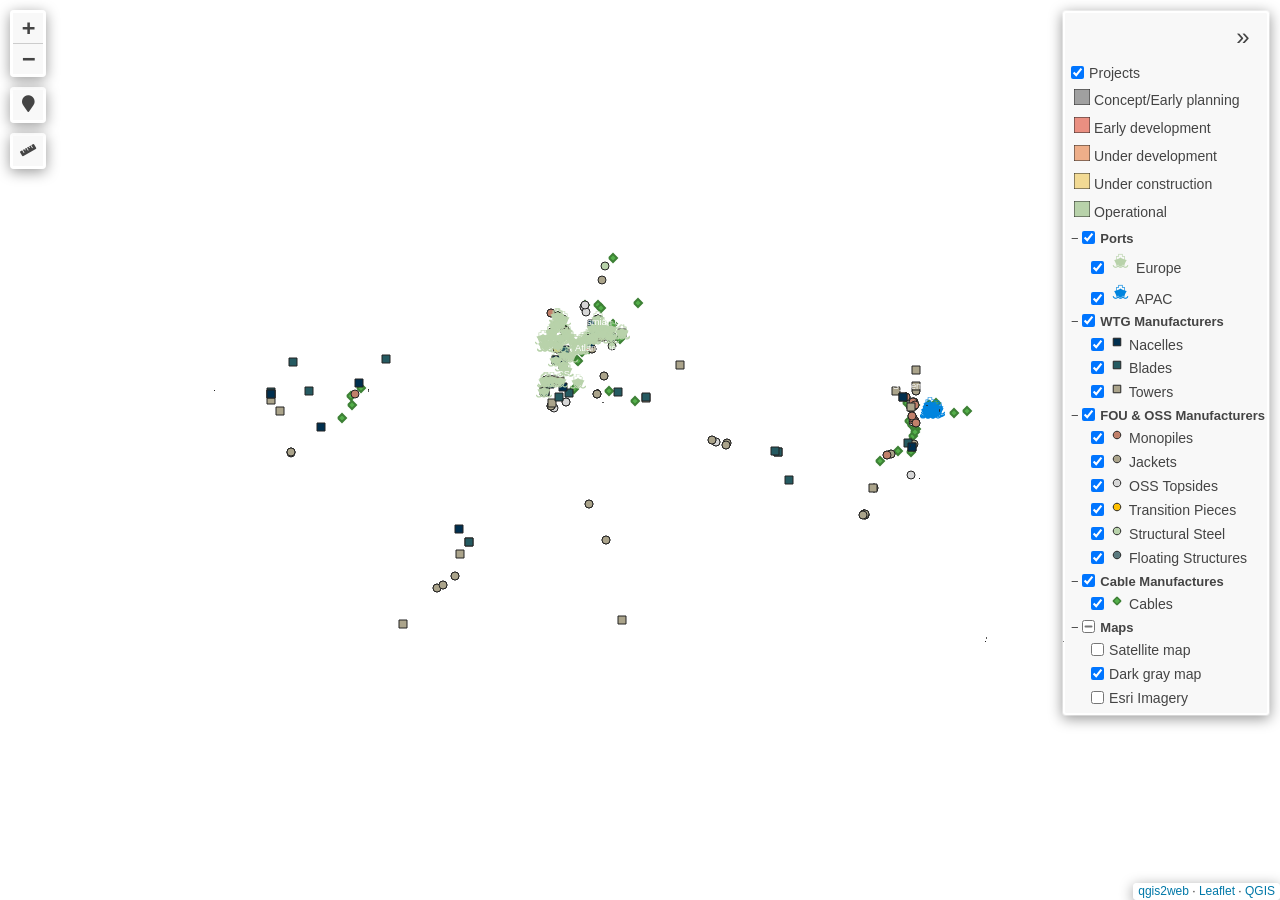
==== commit be178c74: "Rename index.html to map.html" ====
--- a/map.html
+++ b/map.html
@@ -1623,7 +1623,7 @@
             {label: '<img src="legend/Nacelles_12.png" /> Nacelles', layer: layer_Nacelles_12},
             {label: '<img src="legend/Blades_11.png" /> Blades', layer: layer_Blades_11},
             {label: '<img src="legend/Towers_10.png" /> Towers', layer: layer_Towers_10},]},
-        {label: '<b>FOU & OSS Manufacturers</b>', collapsed: true, selectAllCheckbox: true, children: [
+        {label: '<b>FOU & OSS Manufacturers</b>',  selectAllCheckbox: true, children: [
             {label: '<img src="legend/Monopiles_9.png" /> Monopiles', layer: layer_Monopiles_9},
             {label: '<img src="legend/Jackets_8.png" /> Jackets', layer: layer_Jackets_8},
             {label: '<img src="legend/OSSTopsides_7.png" /> OSS Topsides', layer: layer_OSSTopsides_7},
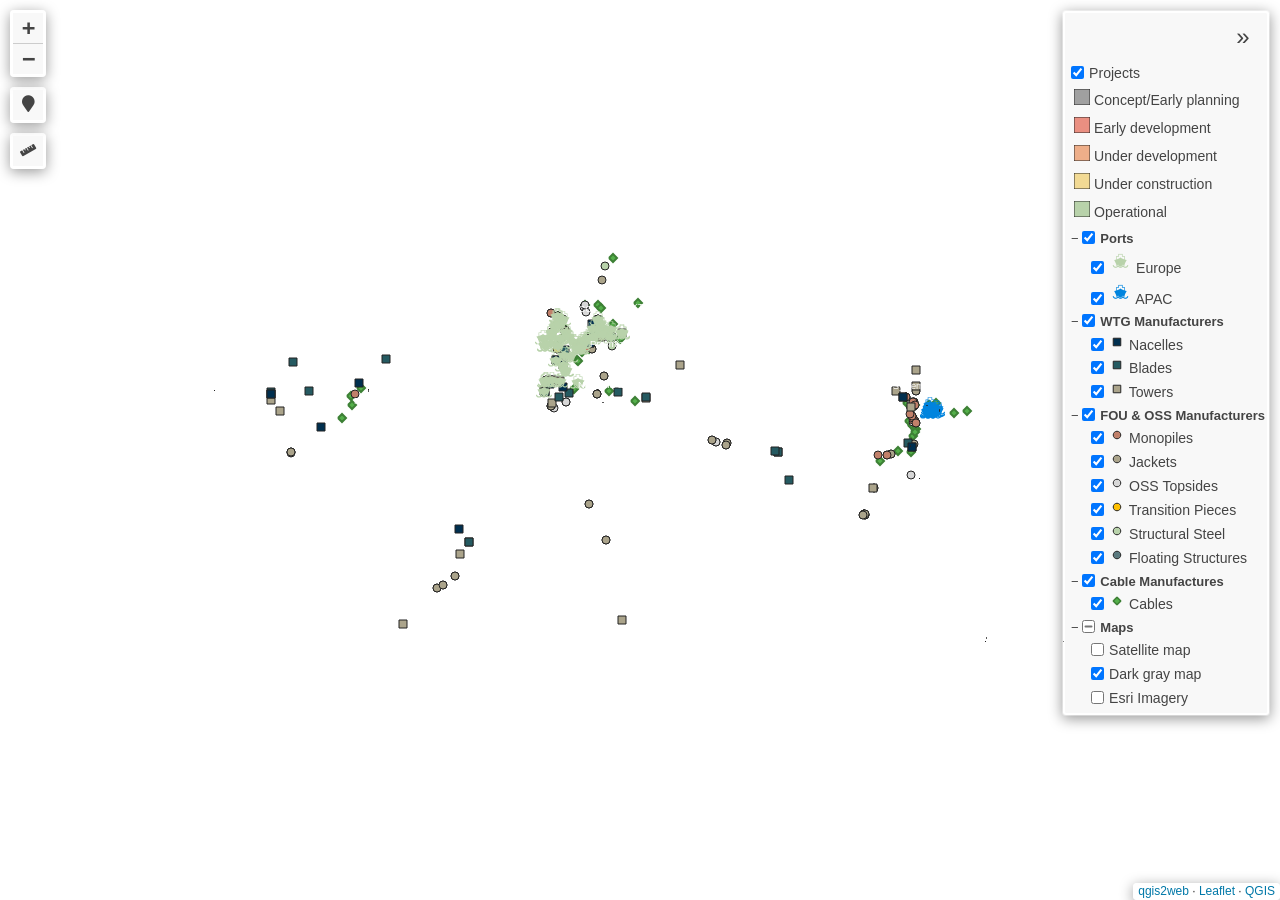
==== commit e852853d: "Rename index.html to map.html" ====
--- a/map.html
+++ b/map.html
@@ -864,7 +864,7 @@
                         <td colspan="2"><strong>Manufacture</strong><br />' + (feature.properties['Manufacture'] !== null ? autolinker.link(String(feature.properties['Manufacture']).replace(/'/g, '\'').toLocaleString()) : '') + '</td>\
                     </tr>\
                     <tr>\
-                        <td colspan="2"><strong>Fascility</strong><br />' + (feature.properties['Fascility'] !== null ? autolinker.link(String(feature.properties['Fascility']).replace(/'/g, '\'').toLocaleString()) : '') + '</td>\
+                        <td colspan="2"><strong>Facility</strong><br />' + (feature.properties['Facility'] !== null ? autolinker.link(String(feature.properties['Facility']).replace(/'/g, '\'').toLocaleString()) : '') + '</td>\
                     </tr>\
                     <tr>\
                         <td colspan="2"><strong>Region</strong><br />' + (feature.properties['Region'] !== null ? autolinker.link(String(feature.properties['Region']).replace(/'/g, '\'').toLocaleString()) : '') + '</td>\
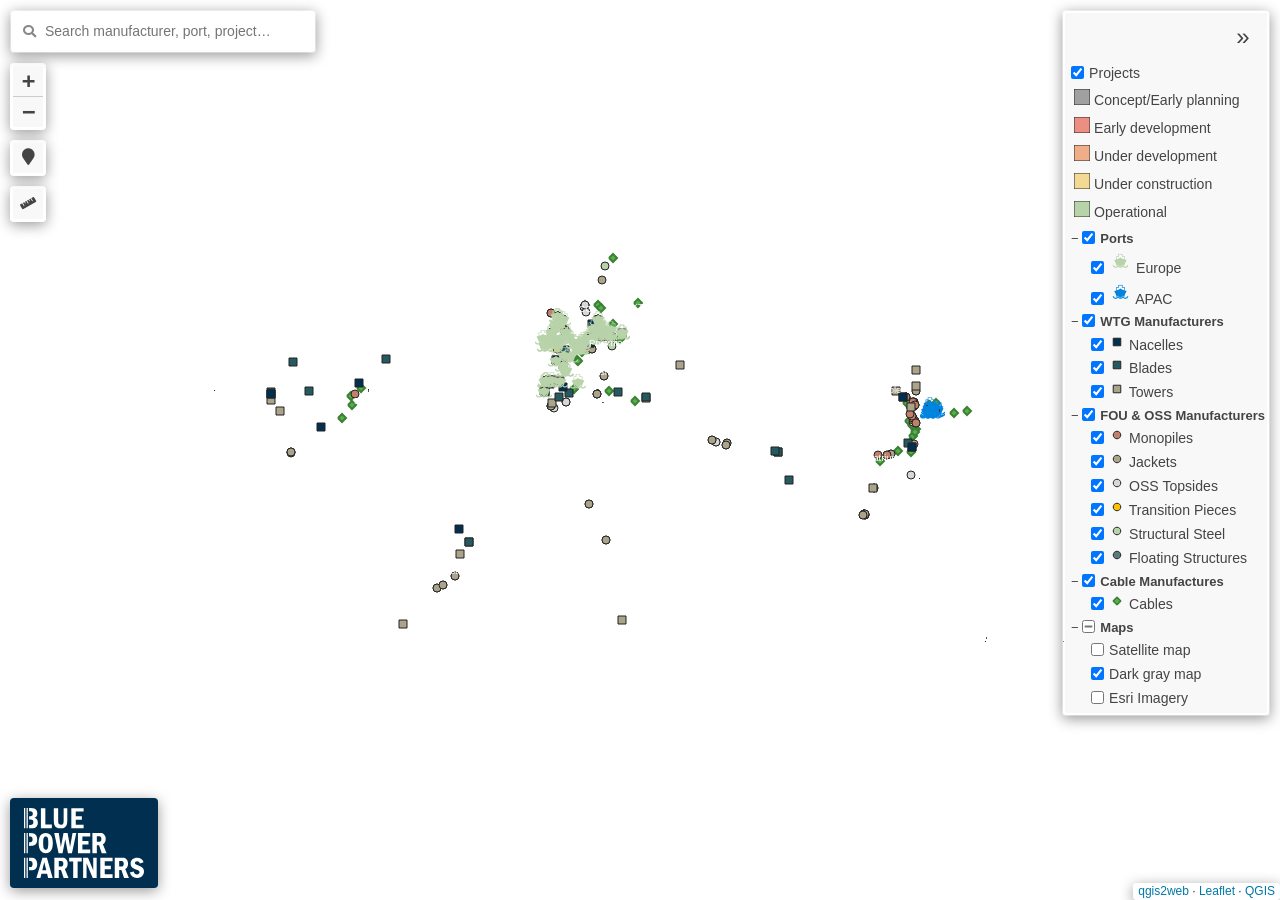
==== commit 8de80a8b: "Rename index.html to map.html" ====
--- a/map.html
+++ b/map.html
@@ -13,6 +13,7 @@
         <link rel="stylesheet" href="css/fontawesome-all.min.css">
         <link rel="stylesheet" href="css/leaflet.photon.css">
         <link rel="stylesheet" href="css/leaflet-measure.css">
+        <link rel="stylesheet" href="css/search.css">
         <style>
         html, body, #map {
             width: 100%;
@@ -1877,5 +1878,6 @@
             resetLabels([layer_Cables_3,layer_FloatingStructures_4,layer_StructuralSteel_5,layer_TransitionPieces_6,layer_OSSTopsides_7,layer_Jackets_8,layer_Monopiles_9,layer_Towers_10,layer_Blades_11,layer_Nacelles_12,layer_APAC_13,layer_Europe_14,layer_Projects_15]);
         });
         </script>        
+    <script src="js/search.js"></script>
     </body>
 </html>
--- a/css/search.css
+++ b/css/search.css
@@ -0,0 +1,130 @@
+/* Search & filter box for the qgis2web map (see js/search.js) */
+.map-search {
+    width: 300px;
+    max-width: calc(100vw - 90px);
+    background: #fff;
+    font: 13px/1.35 "Open Sans", "Helvetica Neue", Arial, Helvetica, sans-serif;
+    color: #222;
+    overflow: hidden;
+}
+.map-search__box {
+    position: relative;
+    display: flex;
+    align-items: center;
+}
+.map-search__icon {
+    position: absolute;
+    left: 10px;
+    color: #888;
+    font-size: 13px;
+    pointer-events: none;
+}
+.map-search__input {
+    flex: 1;
+    width: 100%;
+    box-sizing: border-box;
+    border: 0;
+    outline: none;
+    padding: 9px 30px 9px 32px;
+    font: inherit;
+    font-size: 14px;
+    background: transparent;
+    color: inherit;
+    -webkit-appearance: none;
+    appearance: none;
+}
+.map-search__input::-webkit-search-cancel-button { display: none; }
+.map-search__input:focus { box-shadow: inset 0 -2px 0 #2b7bd6; }
+.map-search__clear {
+    position: absolute;
+    right: 4px;
+    width: 24px;
+    height: 24px;
+    border: 0;
+    border-radius: 50%;
+    background: transparent;
+    color: #777;
+    font-size: 18px;
+    line-height: 22px;
+    cursor: pointer;
+    display: none;
+}
+.map-search__clear:hover { background: #eee; color: #222; }
+.map-search.has-query .map-search__clear { display: block; }
+
+.map-search__status {
+    display: none;
+    align-items: center;
+    justify-content: space-between;
+    gap: 8px;
+    padding: 6px 10px;
+    border-top: 1px solid #e6e6e6;
+    color: #555;
+    font-size: 12px;
+}
+.map-search.has-query .map-search__status { display: flex; }
+.map-search__zoom {
+    border: 0;
+    background: none;
+    color: #2b7bd6;
+    font: inherit;
+    font-weight: 600;
+    cursor: pointer;
+    padding: 0;
+}
+.map-search__zoom:hover { text-decoration: underline; }
+
+.map-search__results {
+    list-style: none;
+    margin: 0;
+    padding: 0;
+    max-height: 45vh;
+    overflow-y: auto;
+    border-top: 1px solid #e6e6e6;
+}
+.map-search__results:empty { display: none; }
+.map-search__item {
+    padding: 7px 10px;
+    cursor: pointer;
+    border-bottom: 1px solid #f1f1f1;
+}
+.map-search__item:hover,
+.map-search__item.is-active { background: #eef4fc; }
+.map-search__title { font-weight: 600; }
+.map-search__meta { color: #666; font-size: 12px; margin-top: 1px; }
+.map-search__tag {
+    display: inline-block;
+    margin-right: 6px;
+    padding: 0 6px;
+    border-radius: 3px;
+    background: #eef0f3;
+    color: #444;
+    font-size: 11px;
+}
+.map-search__more { padding: 7px 10px; color: #777; font-size: 12px; font-style: italic; }
+.map-search mark { background: #ffe58a; color: inherit; padding: 0; border-radius: 2px; }
+
+/* On small screens, tapping the map folds the result list away */
+@media (max-width: 650px) {
+    .map-search.is-collapsed .map-search__results { display: none; }
+}
+
+/* Blue Power Partners logo, bottom-left: white logo on a BPP Blue panel (brand rule for navy grounds) */
+.leaflet-control.bpp-logo {
+    background: #002F4F;
+    border-radius: 4px;
+    padding: 10px 14px;
+    margin-left: 10px;
+    margin-bottom: 12px;
+    box-shadow: 0 1px 6px rgba(0, 0, 0, 0.3);
+    line-height: 0;
+}
+.bpp-logo img {
+    display: block;
+    width: 120px;
+    height: auto;
+}
+@media (max-width: 650px) {
+    .bpp-logo img { width: 84px; }
+    .leaflet-control.bpp-logo { padding: 7px 10px; }
+}
